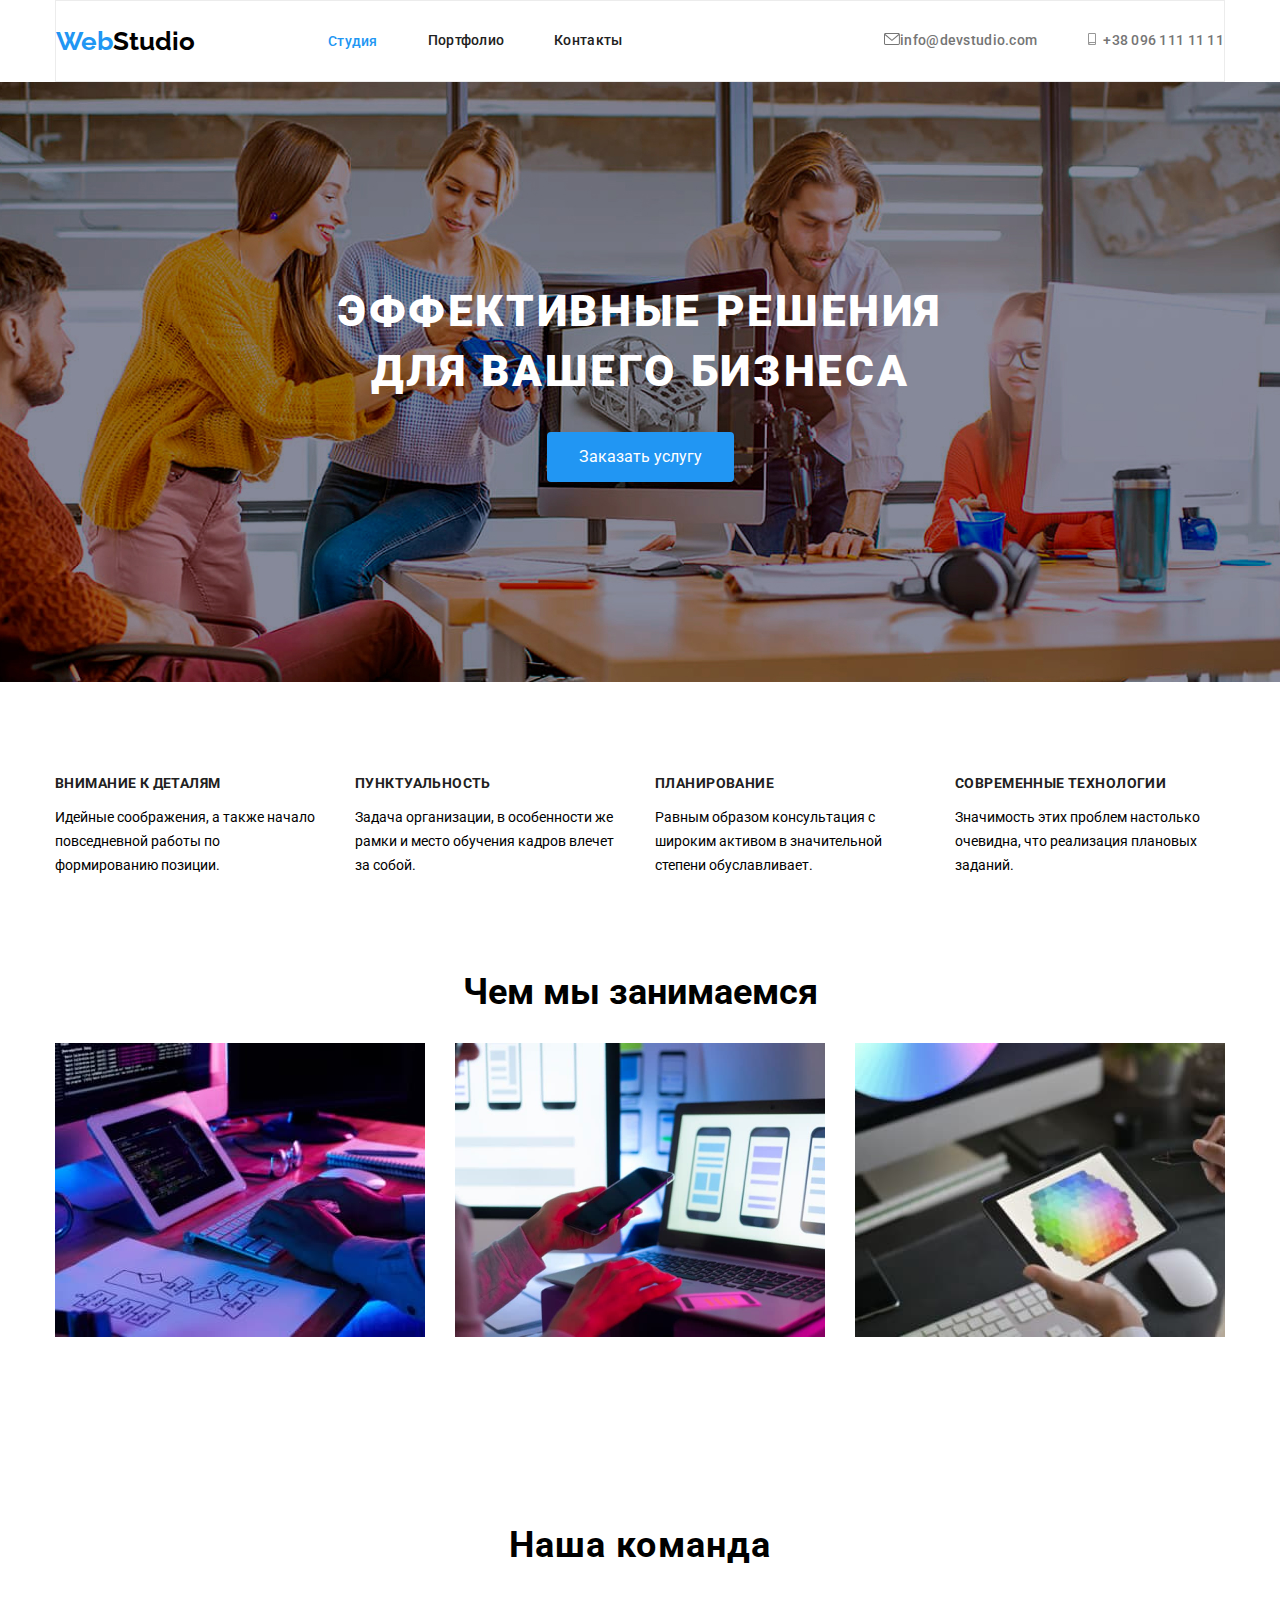
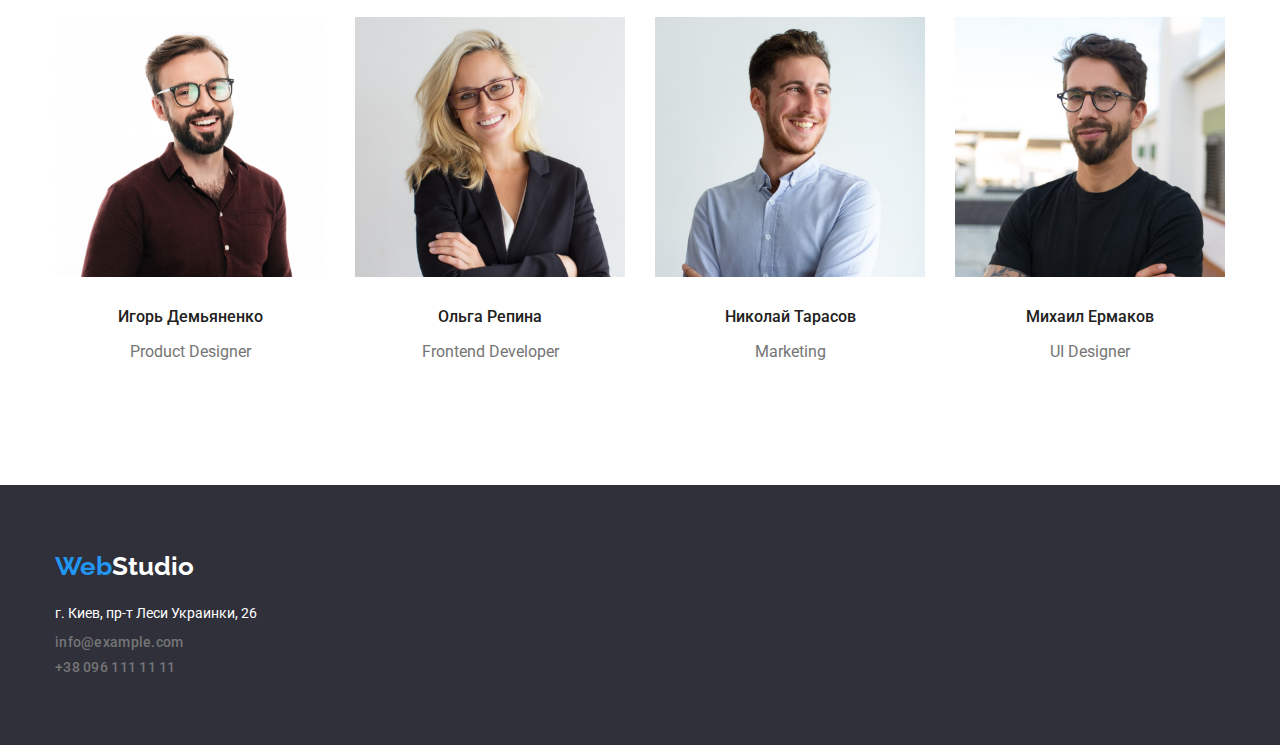
==== index.html @ c2560626 "add sprite" ====
<!DOCTYPE html>
<html lang="ru">
<head>
    <meta charset="UTF-8">
    <meta name="viewport" content="width=device-width, initial-scale=1.0">
    <title>Студия</title>
   
    <link rel="preconnect" href="https://fonts.gstatic.com">
    <link href="https://fonts.googleapis.com/css2?family=Raleway:wght@700&family=Roboto:wght@400;500;700;900&display=swap"
        rel="stylesheet">
    <link rel="stylesheet" href="./css/normalize.css">
    <link rel="stylesheet" href="./css/style.css"> 
    <link rel="stylesheet" href="./css/common.css">
</head>
<body>  
    <div class="container">
        
    <header class="header-back" >
        
            
    <nav>
        <div class="header-nav">
            <a class="linc-logo" href="WebStudio"> <span class="link-blue">Web</span><span class="link-black" >Studio</span> </a>
        

       <ul class="site-nav" > 
            <li class="item" >
                <a class="link-current" href="./index.htmls">Студия</a>
            </li>
            <li class="item" >
                <a class="link" href="./portfolio.html">Портфолио</a>
            </li>
            <li class="item" >
                <a class="link" href="Контакты ">Контакты</a>
            </li>
      </ul>
    
      
       <ul  class="nav-links">
            
            <li class="item" > 
             

                <a  
                  class="nav-link"  href="mailto:info@devstudio.com" > <svg  class="nav-icon">
                  <use href="./images/symbol-defs.svg#icon-envelope" width="16",height="12" ></use>    
                  </svg>
                  info@devstudio.com</a>
            </li>
            <li class="item" >
                <a class="nav-link" href="tel:+380961111111"> <svg  class="nav-icon">
                    <use href="./images/symbol-defs.svg#icon-smartphone" width="10",height="16"></use>
                </svg>
                +38 096 111 11 11</a>
            </li>
            
       </ul> 
    
    </div>
    </nav>


    </header> 
</div>


    <main> 
        
      <section class="hero" > 
         <div class="overlay">
        
               <h1 class="hero-title" >Эффективные решения <br> для вашего бизнеса</h1>
          
        <a  class="hero-button" href="Заказать услугу">Заказать услугу</a>
    
    </div> 
      </section>
     
      
      <section class="benefit">
          <div class="container">
          <h2 class="visually-hidden"> Наши преимущества</h2>
          <ul class="benefit-frame" >
              <li class="card" >
                 <div class="frame" >
                   <h3 class="benefit-title">Внимание к деталям</h3>
                   <p class="benefit-item" >Идейные соображения, а также начало повседневной работы по формированию позиции.</p>
                 </div>
              </li>
              <li class="card" > 
                  <div class="frame" > 
                    <h3 class="benefit-title">Пунктуальность</h3>
                    <p class="benefit-item" >Задача организации, в особенности же рамки и место обучения кадров влечет за собой.</p>
                  </div> 
              </li>
              <li class="card" >
                  <div class="frame" >
                    <h3 class="benefit-title">Планирование</h3>
                    <p class="benefit-item" >Равным образом консультация с широким активом в значительной степени обуславливает.</p>
                  </div> 
              </li>
              <li class="card" >
                  <div class="frame" >
                     <h3 class="benefit-title" >Современные технологии</h3>
                     <p class="benefit-item" >Значимость этих проблем настолько очевидна, что реализация плановых заданий.</p>
                 </div>
              </li>
          </ul>
        </div>
      </section>
      
      <section class="work">
          <div class="container">
          <h2 class="work-title" >Чем мы занимаемся</h2>
          
          <ul class="work-item" >
              <li class="work-item-frame" >
                  <img src="./images/hw-1.jpg" alt="рабочий стол">
              </li>
              <li class="work-item-frame" >
                  <img src="./images/hw2.jpg" width="370" alt="рабочий стол и телефон"> 
              </li>
              <li class="work-item-frame" >
                  <img src="./images/hw3.jpg" alt="рабочий стол и дизайн">
              </li>
            </ul>
        </div>
        </section>
   
  
        <section class="our-team" >  
            
          <div class="container">
        
           <h2 class="team-title" >Наша команда</h2> 
           
           <ul class="team-card" >
               
               <li class="team-card-item " >
                   <img src="./images/hw4.jpg" width="370" alt="мужчина">
                   <h3 class="name" >Игорь Демьяненко</h3>
                   <p class="profession" >Product Designer</p>
                </li>
                <li class="team-card-item"  >
                   <img src="./images/hw5).jpg" width="370" alt="девушка">
                   <h3 class="name">Ольга Репина</h3>
                   <p class="profession" >Frontend Developer</p>
                </li>
                <li class="team-card-item"   >
                   <img src="./images/hw6.jpg" width="370" alt="мужчина">
                   <h3 class="name" >Николай Тарасов</h3>
                   <p class="profession" >Marketing</p>
                </li>
                <li class="team-card-item"  >
                   <img src="./images/hw7.jpg" width="370" alt="мужчина">
                   <h3 class="name" >Михаил Ермаков</h3>
                   <p class="profession" >UI Designer</p>
                </li>
            
           </ul>
        </div>
        
        </section>
    
    </main> 
   
<footer class="footer-back" > 
    <div class="container"> 
       
        <div class="footer-logo" >
    <a class="linc-logo" href="WebStudio"> <span class="footer-logo-blue" >Web</span><span class="footer-logo-white" >Studio</span> </a>
</div> 
<div class="adress-link" >  
    <address class="address" >
     
        
           <p class="map-item" > <span class="map-address" >г. Киев, пр-т Леси Украинки, 26</span> </p>
      <ul class="footer-nav" >
         <li >
           <a class="footer-nav-link" href="mailto:info@example.com">info@example.com</a>
         </li> 
         <li>
            <a class="footer-nav-link" href="tel:+380961111111">+38 096 111 11 11</a></li>
       </ul>

    </address>
</div>
</div>


</footer>

    
    
</body>
</html>
---- css/style.css ----
/* все цвета страницы студия
.header-back: #ECECEC
.link-collor: 2196F3
.back-hero: 2F303A
.primary-text-color:757575, 100 %
.white-text-collor:FFFFFF, 100 %
.h-collor:212121, 100 %
 .body-back: #E5E5E5

 */
body {
  font-family: 'Roboto', sans-serif;
}

/* css-переменные. */
:root {
  --primary-text-color: #757575;
  --footer-back: #2f303a;
  --white-text-collor: #ffffff;
  --h-collor: #212121;
  --link-collor: #2196f3;
  --header-back: #ececec;
}

/* контейнер */
.container {
  width: 1200px;
  padding-left: 15px;
  padding-right: 15px;
  margin-left: auto;
  margin-right: auto;
  /* outline: 1px solid green */
}

.link {
  outline: none;
}

img {
  display: block;
  max-width: 100%;
  height: auto;
}

.site-nav .item:last-child {
  margin-right: 0px;
}

.link-blue {
  color: var(--link-collor);
}

.link-black {
  color: #000000;
}

/*  Хедер сайта */
.header-back {
  border: 1px solid #ececec;
}

.header-nav {
  display: flex;
  align-items: center;
  height: 80px;
}

/*  логотип */

.linc-logo {
  font-family: Raleway, sans-serif;
  font-style: normal;
  font-weight: bold;
  font-size: 26px;
  line-height: 31px;
}

/* навигация по сайту */

.site-nav {
  display: flex;
  align-items: center;
  margin-left: 93px;
  margin-top: 0px;
  margin-bottom: 0px;
}

.site-nav .item + .item {
  margin-left: 50px;
}

/* .site-nav .item {
  outline: 1px solid greenyellow;
} */

.site-nav .link {
  color: var(--h-collor);
  display: block;
  padding-top: 32px;
  padding-bottom: 32px;
}

.link:hover,
.link:focus {
  color: var(--link-collor);
}

.link-current {
  color: var(--link-collor);
  font-family: Roboto, sans-serif;
  font-style: normal;
  font-weight: 500;
  font-size: 14px;
  line-height: 16px;
  letter-spacing: 0.02em;
}

.link {
  font-family: Roboto, sans-serif;
  font-style: normal;
  font-weight: 500;
  font-size: 14px;
  line-height: 1.14;
  letter-spacing: 0.02em;
}

/* навигация мейл и телефон */

.nav-link,
.nav-link {
  display: block;
  padding-top: 32px;
  padding-bottom: 32px;
  margin-top: 0px;
  margin-bottom: 0px;

  font-family: Roboto, sans-serif;
  font-style: normal;
  font-weight: 500;
  font-size: 14px;
  line-height: 1.14;
  letter-spacing: 0.02em;
  color: var(--primary-text-color);
}

.nav-links :hover,
.nav-links :focus {
  color: var(--link-collor);
}

.nav-links {
  display: flex;
  margin-left: auto;
}

.nav-icon{
  display: block;
  width: 16px;
  height: 12px;


}

.nav-icon:hover,
.nav-icon:focus{
  color: var(--link-collor);
}

.nav-link{
  display: flex; 
  align-content: center;

}


/* .nav-links .item {
  outline: 1px solid green;
} */

.nav-links .item + .item {
  margin-left: 50px;
}

/*  Hero сайта Студия*/
.hero {
  background-color: var(--footer-back);
  /* outline: 2px solid green; */
  min-height: 600px;
}

.hero {
  text-align: center; 
}
 
.overlay {
  max-width: 1600px;
  height: 600px;
  margin-left: auto;
  margin-right: auto;
  background-image: url(../images/Img\ \(5\).jpg);
  background-position: center;
  background-size: cover;
}


.hero-title {
  padding-top: 200px;
  margin-bottom: 30px;
  margin-top: 0px;

  /* outline: 1px solid green; */

  color: var(--white-text-collor);
  font-family: Roboto, sans-serif;
  font-style: normal;
  font-weight: 900;
  font-size: 44px;
  line-height: 1.36;

  letter-spacing: 0.06em;
  text-transform: uppercase;
}

/* кнопка заказа услуг */

.hero-button {
  display: inline-block;
  padding: 16px 32px;
  border-radius: 4px;
  margin-right: auto;
  margin-left: auto;

  background-color: var(--link-collor);
  color: var(--white-text-collor);
}

/*  наши преимущества */
.benefit {
  padding-top: 94px;
}

.benefit-frame {
  display: flex;
}

.benefit-frame {
  padding-left: 0px;
  margin-top: 0px;
  margin-bottom: 0px;
}

.benefit-item {
  margin-bottom: 0px;
  font-family: Roboto, sans-serif;
  font-style: normal;
  font-weight: normal;
  font-size: 14px;
  line-height: 1.71;
}

.card {
  width: 270px;
  margin-right: 30px;
}

.card:last-child {
  margin-right: 0px;
}

.benefit-title {
  margin-top: 0px;
  font-family: Roboto, sans-serif;
  font-style: normal;
  font-weight: 700;
  font-size: 14px;
  line-height: 1.14;
  letter-spacing: 0.03em;
  text-transform: uppercase;
  color: var(--h-collor);
}

/*  то что мы делаем студия */
.work {
  padding-top: 94px;
  padding-bottom: 94px;
}

.work-title {
  text-align: center;
  margin-top: 0px;
  font-family: Roboto, sans-serif;
  font-style: normal;
  font-weight: bold;
  font-size: 36px;
  line-height: 1.16;
}

.work-item-frame {
  /* outline: 1px solid green; */
  display: block;
}

.work-item {
  display: block;
}

.work-item {
  display: flex;
}

.work-item {
  padding-left: 0px;
  margin-top: 0px;
  margin-bottom: 0px;
}

/* 
.work-item-frame {
  margin-right: 30px;
} */

/* .work-item-frame:last-child {
  margin-right: 0px;
} */

.work-item-frame:not(:last-child) {
  margin-right: 30px;
}

/*  о нашей команде */

.our-team {
  padding-top: 94px;
  padding-bottom: 94px;
}

.team-title {
  text-align: center;
  margin-bottom: 50px;
  margin-top: 0px;
  font-family: Roboto, sans-serif;
  font-style: normal;
  font-weight: bold;
  font-size: 36px;
  line-height: 1.16;
  letter-spacing: 0.03em;
}

.team-card {
  display: flex;
}

.team-card {
  margin-left: 0px;
  padding-left: 0px;
  margin-top: 0px;
  margin-bottom: 0px;
}

.team-card-item {
  /* outline: 1px solid #008000; */
}

.team-card-item {
  margin-right: 30px;
}

.team-card-item:last-child {
  margin-right: 0px;
}

.name {
  text-align: center;
  margin-top: 30px;
  color: var(--h-collor);
  font-family: Roboto, sans-serif;
  font-style: normal;
  font-weight: 500;
  font-size: 16px;
  line-height: 19px;
}

.profession {
  text-align: center;
  margin-top: 10px;
  margin-bottom: 30px;
  color: var(--primary-text-color);
  font-family: Roboto, sans-serif;
  font-style: normal;
  font-weight: normal;
  font-size: 16px;
  line-height: 19px;
}

/* Подвал сайта  */
.footer-back {
  padding-top: 6px;
  background-color: var(--footer-back);
}

.footer-logo {
  display: block;
}

.footer-logo {
  padding-top: 60px;
  /* outline: 1px solid#008000; */
}

.footer-logo-blue {
  color: var(--link-collor);
}

.adress-link {
  display: block;
}

.adress-link {
  margin-top: 20px;
  padding-bottom: 60px;
}

.adress {
  display: block;
}

.map-address {
  color: var(--white-text-collor);
  font-family: Roboto, sans-serif;
  font-style: normal;
  font-weight: normal;
  font-size: 14px;
  line-height: 1.71;

  /* outline: 1px solid #008000; */
}

.map-item {
  margin-top: 20px;
  margin-bottom: 0px;
}

.footer-logo-white {
  color: var(--white-text-collor);
}

.footer-nav {
  display: block;
  padding-left: 0px;
  margin-bottom: 0px;
  margin-top: 9px;
}

.footer-nav-link {
  display: block;
}

.footer-nav-link:hover,
.footer-nav-link:focus {
  color: var(--link-collor);
}

.footer-nav-link {
  font-family: Roboto, sans-serif;
  font-style: normal;
  font-weight: 500;
  font-size: 14px;
  line-height: 1.14;
  letter-spacing: 0.02em;
  color: var(--primary-text-color);
  margin-top: 9px;
  margin-bottom: 9px;
}

/* кнопки в портфолио */
.main-button-item {
  font-family: Roboto, sans-serif;
  font-style: normal;
  font-weight: 500;
  font-size: 16px;
  line-height: 26px;
  background: #f5f4fa;
  border-radius: 4px;
}

.main-button {
  display: flex;
  margin-bottom: 34px;
  margin-top: 0px;
  justify-content: center;
  padding-left: 0px;
}

.main-button-item:hover,
.main-button-item:focus {
  color: var(--link-collor);
}

.main-button-item {
  margin-right: 8px;
}

/*  портфолио проекты */
.design-work {
  padding-bottom: 94px;
  padding-top: 94px;
}

.product-name {
  font-family: Roboto, sans-serif;
  font-style: normal;
  font-weight: bold;
  font-size: 18px;
  line-height: 36px;
  color: var(--h-collor);
}

.progects {
  display: flex;
  flex-wrap: wrap;
  padding-left: 0px;
  margin-top: 0px;
  margin-bottom: 0px;
}

.progects-name {
  width: 370px;
  /* outline: 1px solid #008000; */
  margin-right: 30px;
  margin-bottom: 30px;
}

/* .progects-name * {
  outline: 1px solid #008000;
} */

.progects-name:nth-child(3n) {
  margin-right: 0;
}

.progects-name:nth-last-child(-n + 3) {
  margin-bottom: 0;
}

.product {
  font-family: Roboto, sans-serif;
  font-style: normal;
  font-weight: normal;
  font-size: 16px;
  line-height: 30px;
  color: var(--primary-text-color);
}

.product-title {
  display: block;
}

.our-product {
  padding-top: 20px;
  padding-left: 24px;
  padding-right: 24px;
  padding-bottom: 20px;
  border: 1px solid #eeeeee;
}

.product-name {
  margin-bottom: 0px;
  margin-top: 0px;
}

.product {
  margin-top: 4px;
  margin-bottom: 0px;
}

/* .frame {
  outline: 2px solid green;
} */

/*  контейнер для стилизации hero
 */
.hero-container {
  width: 600px;
  margin-left: auto;
  margin-right: auto;
}

/*display: flex
  flex-wrap: wrap */

/* общий контейнер для стилизации */
---- css/common.css ----
.visually-hidden {
  position: absolute;
  width: 1px;
  height: 1px;
  margin: -1px;
  border: 0;
  padding: 0;

  white-space: nowrap;
  clip-path: inset(100%);
  clip: rect(0 0 0 0);
  overflow: hidden;
}

ul {
  list-style: none;
}

a {
  text-decoration: none;
}

*,
*::before,
*::after {
  box-sizing: border-box;
}

img {
  display: block;
  max-width: 100%;
  height: auto;
}
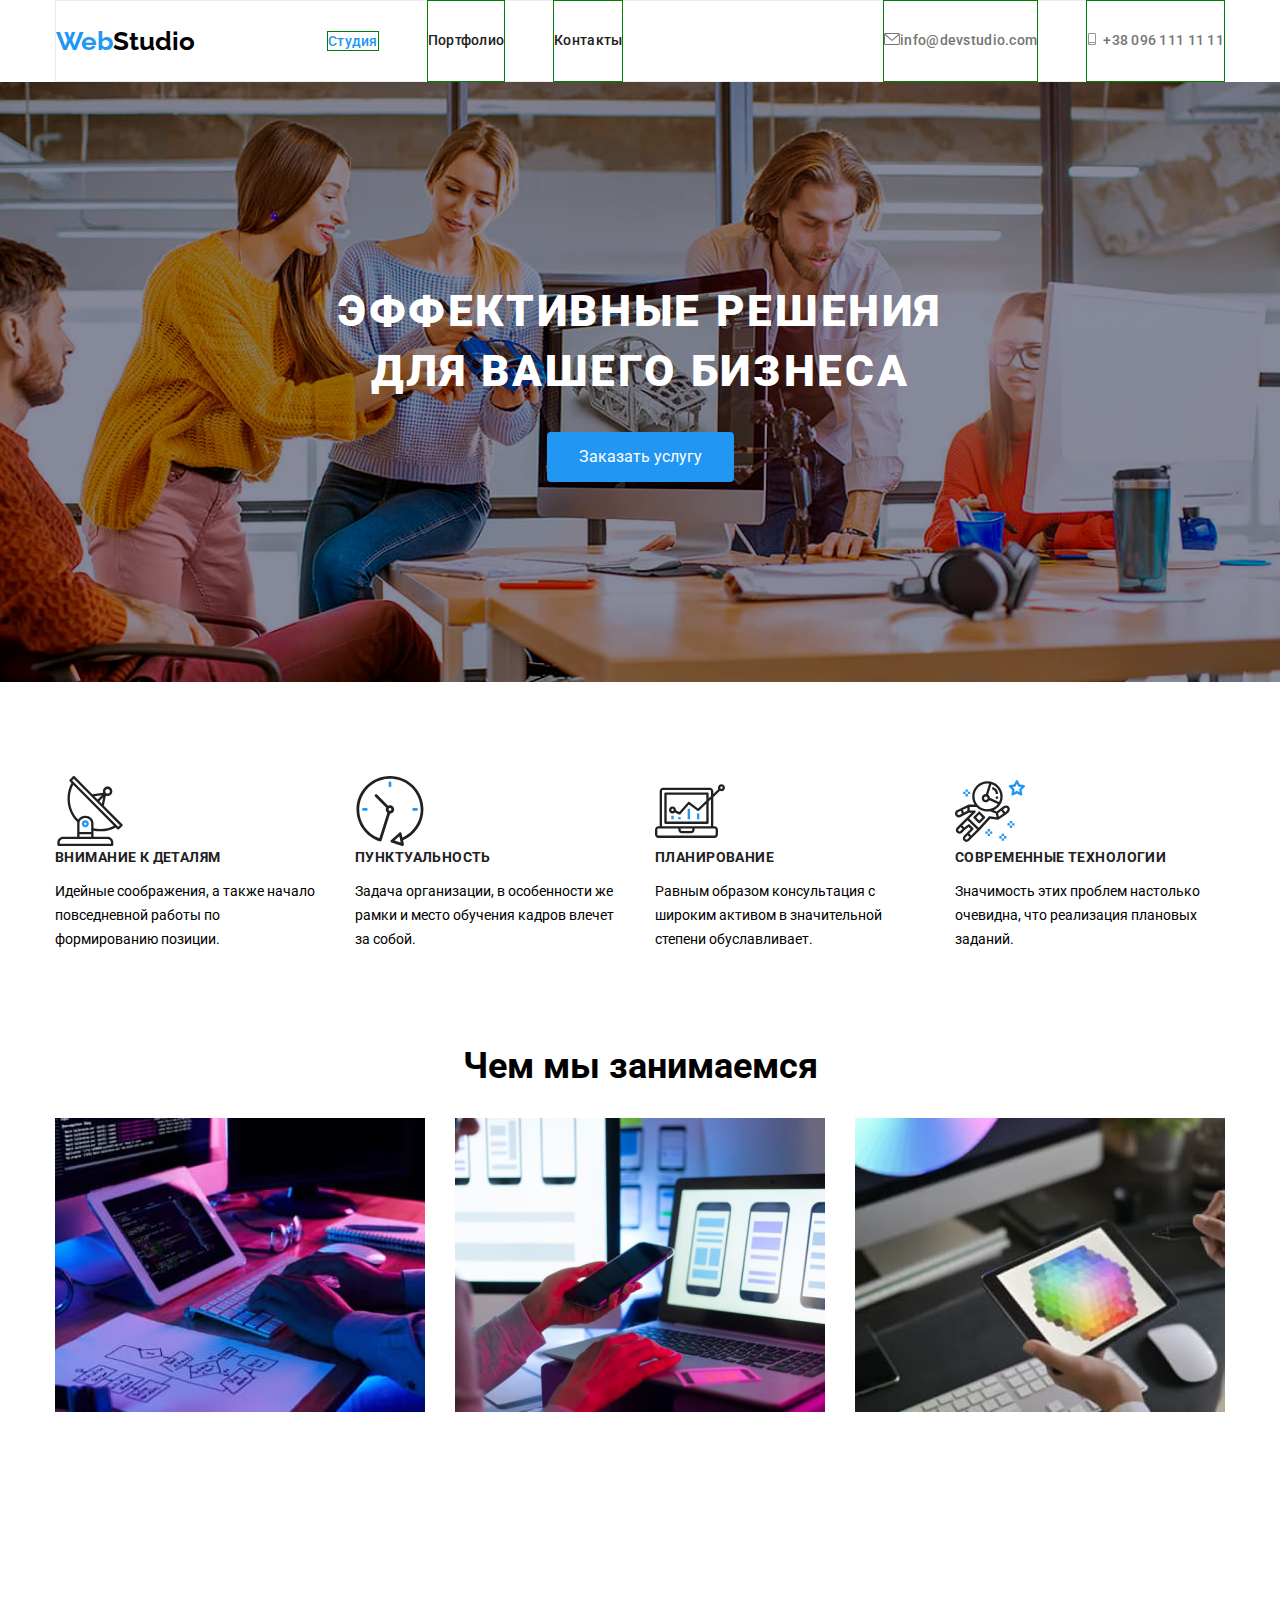
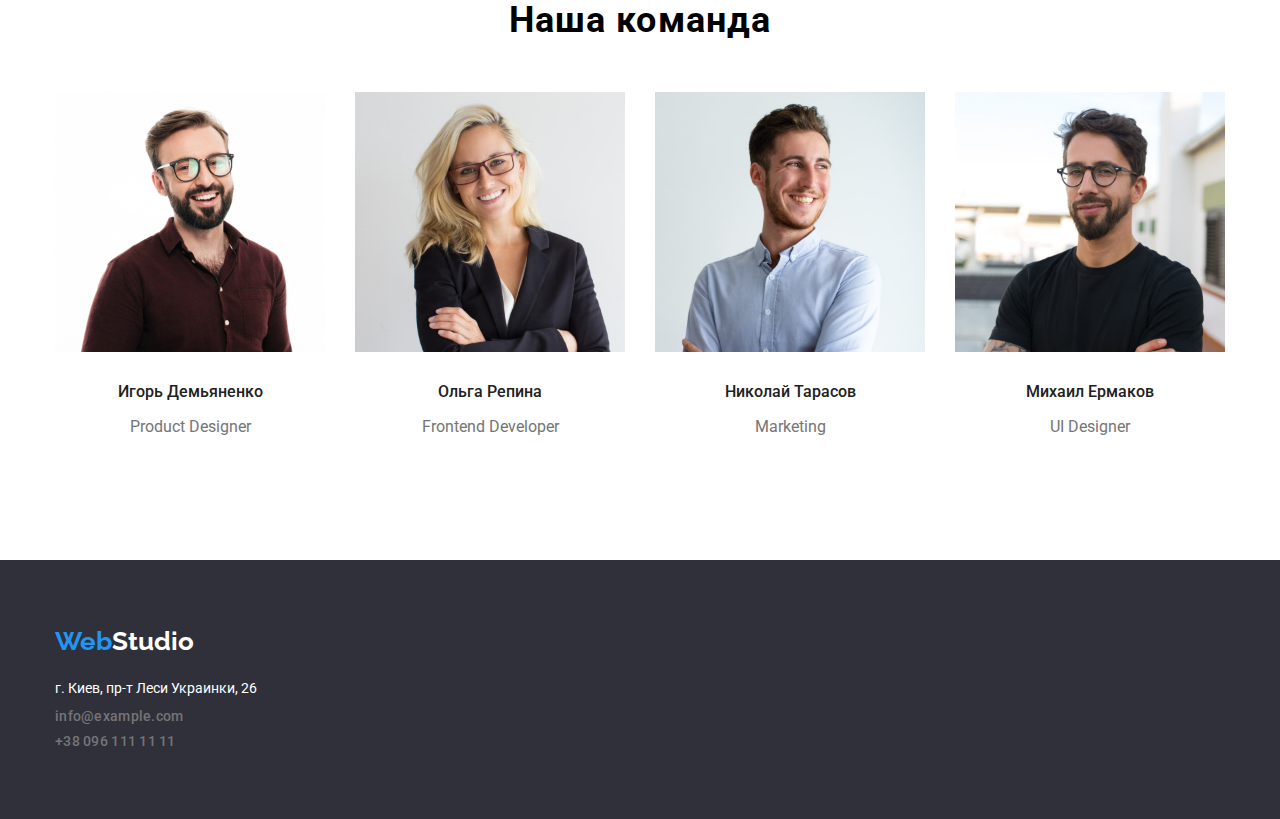
==== commit 1204c970: "svg beggin" ====
--- a/index.html
+++ b/index.html
@@ -79,27 +79,48 @@
       
       <section class="benefit">
           <div class="container">
-          <h2 class="visually-hidden"> Наши преимущества</h2>
+          <h2 class="visually-hidden"> Наши преимущества</h2> 
+          
           <ul class="benefit-frame" >
               <li class="card" >
+              <div class="behefit-icon">
+                <svg class="icon"  width="70px" height="70px">
+                    <use href="./images/symbol-defs.svg#icon-antenna"></use>
+                </svg>
+              </div>
                  <div class="frame" >
                    <h3 class="benefit-title">Внимание к деталям</h3>
                    <p class="benefit-item" >Идейные соображения, а также начало повседневной работы по формированию позиции.</p>
                  </div>
               </li>
-              <li class="card" > 
+              <li class="card" >
+                   <div class="behefit-icon">
+                <svg class="icon"  width="70px" height="70px">
+                    <use href="./images/symbol-defs.svg#icon-clock"></use>
+                </svg>
+              </div>
                   <div class="frame" > 
                     <h3 class="benefit-title">Пунктуальность</h3>
                     <p class="benefit-item" >Задача организации, в особенности же рамки и место обучения кадров влечет за собой.</p>
                   </div> 
               </li>
               <li class="card" >
+                  <div class="behefit-icon">
+                <svg class="icon"  width="70px" height="70px">
+                    <use href="./images/symbol-defs.svg#icon-diagram"></use>
+                </svg>
+              </div>
                   <div class="frame" >
                     <h3 class="benefit-title">Планирование</h3>
                     <p class="benefit-item" >Равным образом консультация с широким активом в значительной степени обуславливает.</p>
                   </div> 
               </li>
               <li class="card" >
+                  <div class="behefit-icon">
+                <svg class="icon"  width="70px" height="70px">
+                    <use href="./images/symbol-defs.svg#icon-astronaut"></use>
+                </svg>
+              </div>
                   <div class="frame" >
                      <h3 class="benefit-title" >Современные технологии</h3>
                      <p class="benefit-item" >Значимость этих проблем настолько очевидна, что реализация плановых заданий.</p>
--- a/css/style.css
+++ b/css/style.css
@@ -143,35 +143,48 @@
   color: var(--primary-text-color);
 }
 
-.nav-links :hover,
+/* .nav-links :hover,
 .nav-links :focus {
   color: var(--link-collor);
-}
+} */
 
 .nav-links {
   display: flex;
-  margin-left: auto;
-}
-
-.nav-icon{
+  margin-left: auto; 
+  margin-top: 0px;
+  margin-bottom: 0px;
+}
+
+.nav-icon {
   display: block;
   width: 16px;
   height: 12px;
-
-
-}
-
-.nav-icon:hover,
-.nav-icon:focus{
-  color: var(--link-collor);
-}
+  fill: var( --primary-text-color);
+  /* fill: carrentColor; */
+}
+
 
 .nav-link{
   display: flex; 
   align-content: center;
-
-}
-
+}
+
+
+.nav-links .item :hover,
+.nav-links .item :focus{
+  color: var(--link-collor);
+}
+
+
+.nav-icon :hover{
+  fill: carrentColor ;
+}
+
+  
+
+.item {
+  outline: 1px solid #008000
+}
 
 /* .nav-links .item {
   outline: 1px solid green;
@@ -277,7 +290,16 @@
   letter-spacing: 0.03em;
   text-transform: uppercase;
   color: var(--h-collor);
-}
+} 
+
+.benefit-icon{ 
+  
+  background-color: rgb(230, 19, 19); 
+  height: 120px;
+}
+
+
+
 
 /*  то что мы делаем студия */
 .work {
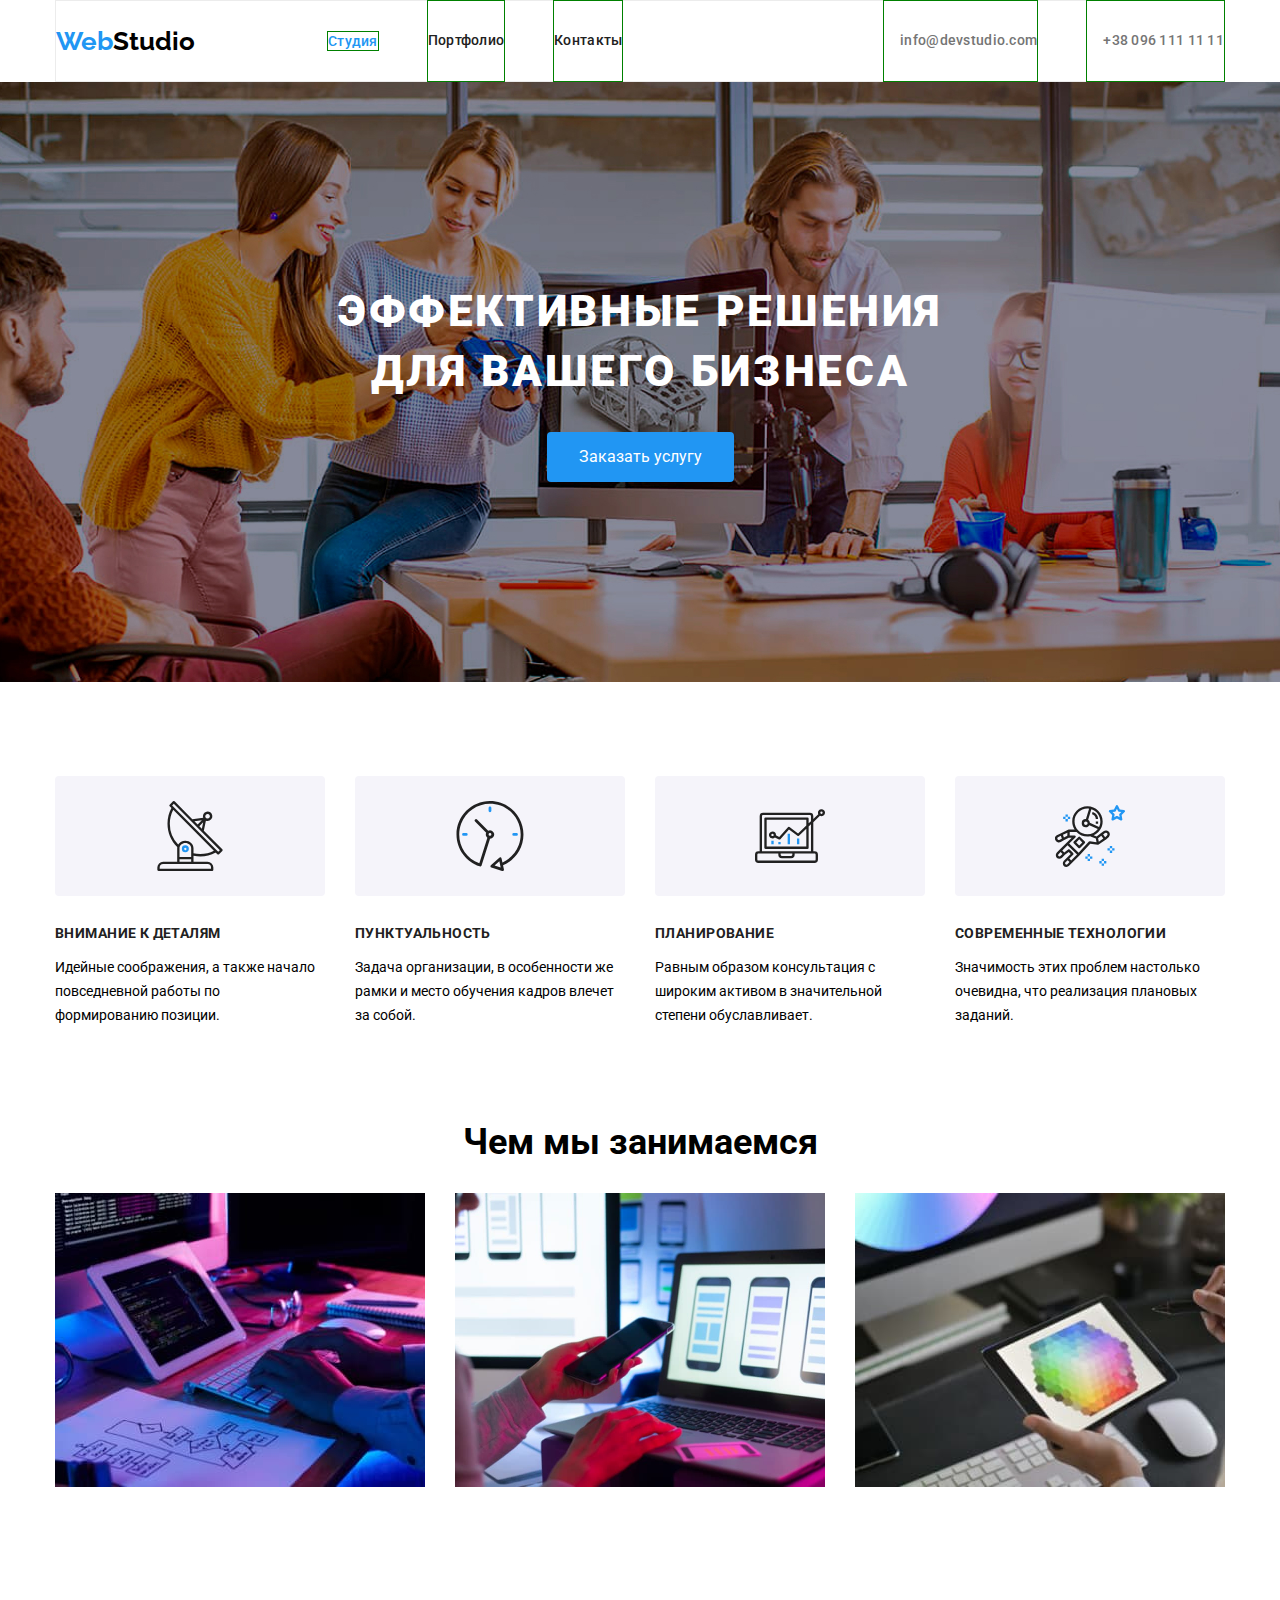
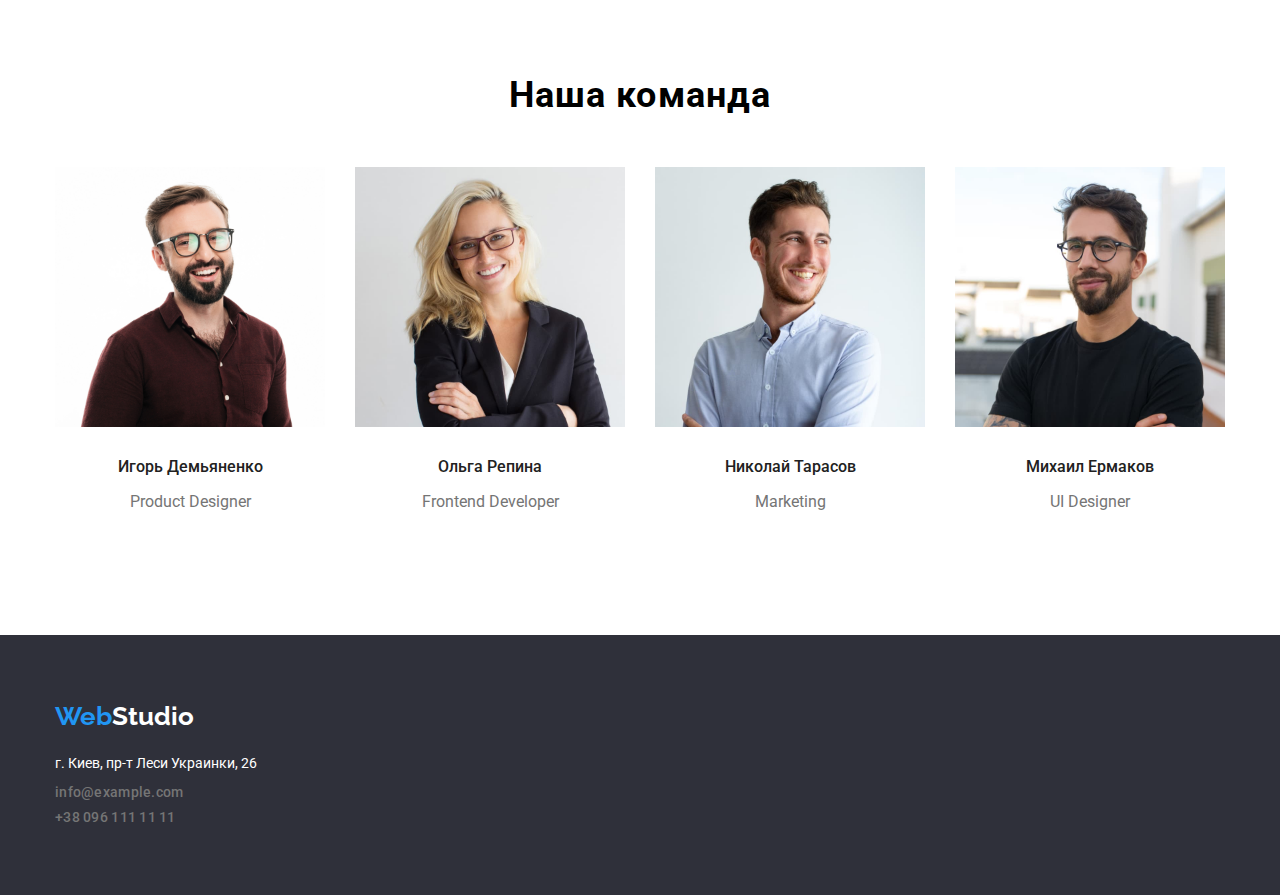
==== commit 279a364b: "add benefit" ====
--- a/index.html
+++ b/index.html
@@ -83,20 +83,22 @@
           
           <ul class="benefit-frame" >
               <li class="card" >
-              <div class="behefit-icon">
-                <svg class="icon"  width="70px" height="70px">
-                    <use href="./images/symbol-defs.svg#icon-antenna"></use>
-                </svg>
-              </div>
+                <div class="benefit-box"> 
+                    <svg class="icon"  width="70px" height="70px">
+                        <use href="./images/symbol-defs (1).svg#icon-antenna"></use>
+                    </svg>
+                  </div>  
+                
+                  
                  <div class="frame" >
                    <h3 class="benefit-title">Внимание к деталям</h3>
                    <p class="benefit-item" >Идейные соображения, а также начало повседневной работы по формированию позиции.</p>
                  </div>
               </li>
               <li class="card" >
-                   <div class="behefit-icon">
+                   <div class="benefit-box">
                 <svg class="icon"  width="70px" height="70px">
-                    <use href="./images/symbol-defs.svg#icon-clock"></use>
+                    <use href="./images/symbol-defs (1).svg#icon-clock"></use>
                 </svg>
               </div>
                   <div class="frame" > 
@@ -105,9 +107,9 @@
                   </div> 
               </li>
               <li class="card" >
-                  <div class="behefit-icon">
+                  <div class="benefit-box">
                 <svg class="icon"  width="70px" height="70px">
-                    <use href="./images/symbol-defs.svg#icon-diagram"></use>
+                    <use href="./images/symbol-defs (1).svg#icon-diagram"></use>
                 </svg>
               </div>
                   <div class="frame" >
@@ -116,9 +118,9 @@
                   </div> 
               </li>
               <li class="card" >
-                  <div class="behefit-icon">
+                  <div class="benefit-box">
                 <svg class="icon"  width="70px" height="70px">
-                    <use href="./images/symbol-defs.svg#icon-astronaut"></use>
+                    <use href="./images/symbol-defs (1).svg#icon-astronaut"></use>
                 </svg>
               </div>
                   <div class="frame" >
--- a/css/style.css
+++ b/css/style.css
@@ -176,8 +176,8 @@
 }
 
 
-.nav-icon :hover{
-  fill: carrentColor ;
+.nav-icon :hover {
+  fill: var(--link-collor) ;
 }
 
   
@@ -247,7 +247,10 @@
   color: var(--white-text-collor);
 }
 
-/*  наши преимущества */
+/* если мы берем у всей секции и убираем padding */
+
+/* наши преимущества */
+
 .benefit {
   padding-top: 94px;
 }
@@ -281,7 +284,7 @@
 }
 
 .benefit-title {
-  margin-top: 0px;
+  margin-top: 30px;
   font-family: Roboto, sans-serif;
   font-style: normal;
   font-weight: 700;
@@ -291,17 +294,20 @@
   text-transform: uppercase;
   color: var(--h-collor);
 } 
-
-.benefit-icon{ 
+ 
+.benefit-box{
+  display: flex;
+  align-items: center;
+  justify-content: center;
+  background: #F5F4FA;
+  border-radius: 4px;
+  height: 120px;
   
-  background-color: rgb(230, 19, 19); 
-  height: 120px;
-}
-
-
+}
 
 
 /*  то что мы делаем студия */
+
 .work {
   padding-top: 94px;
   padding-bottom: 94px;
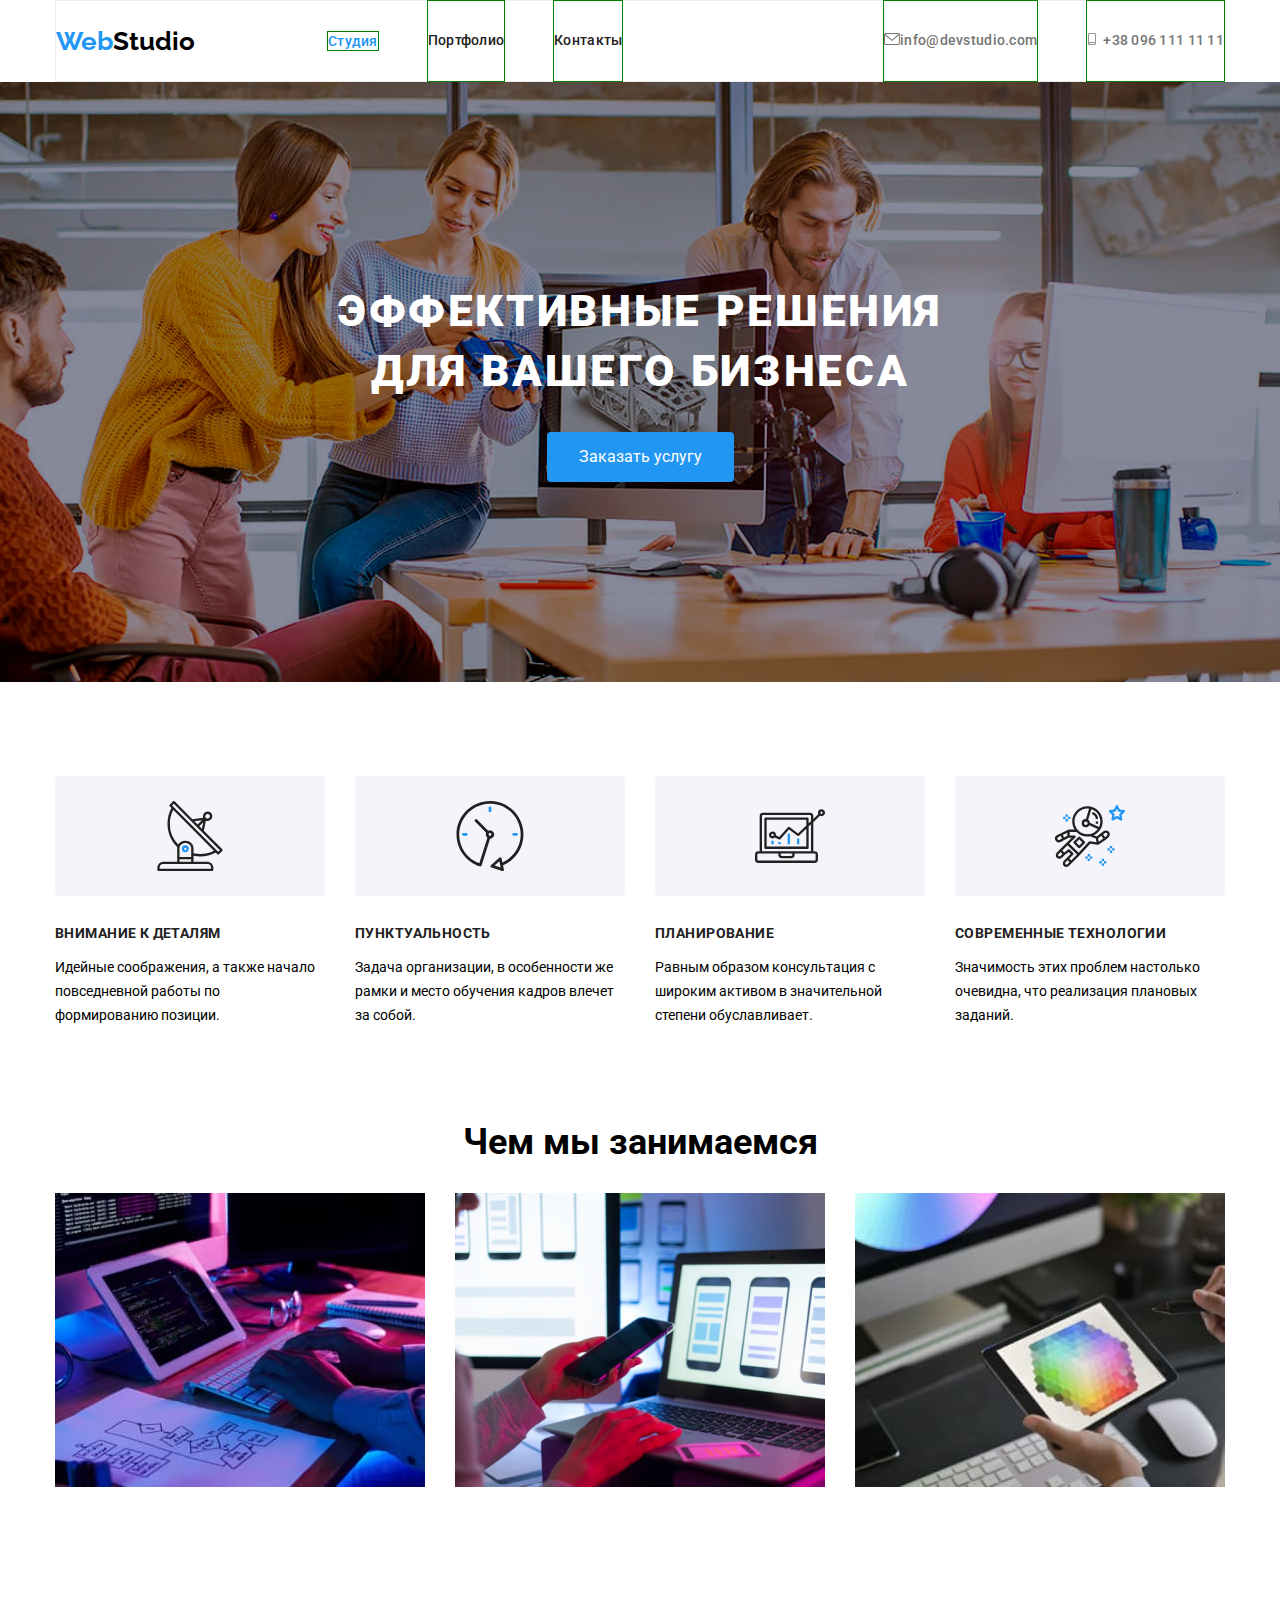
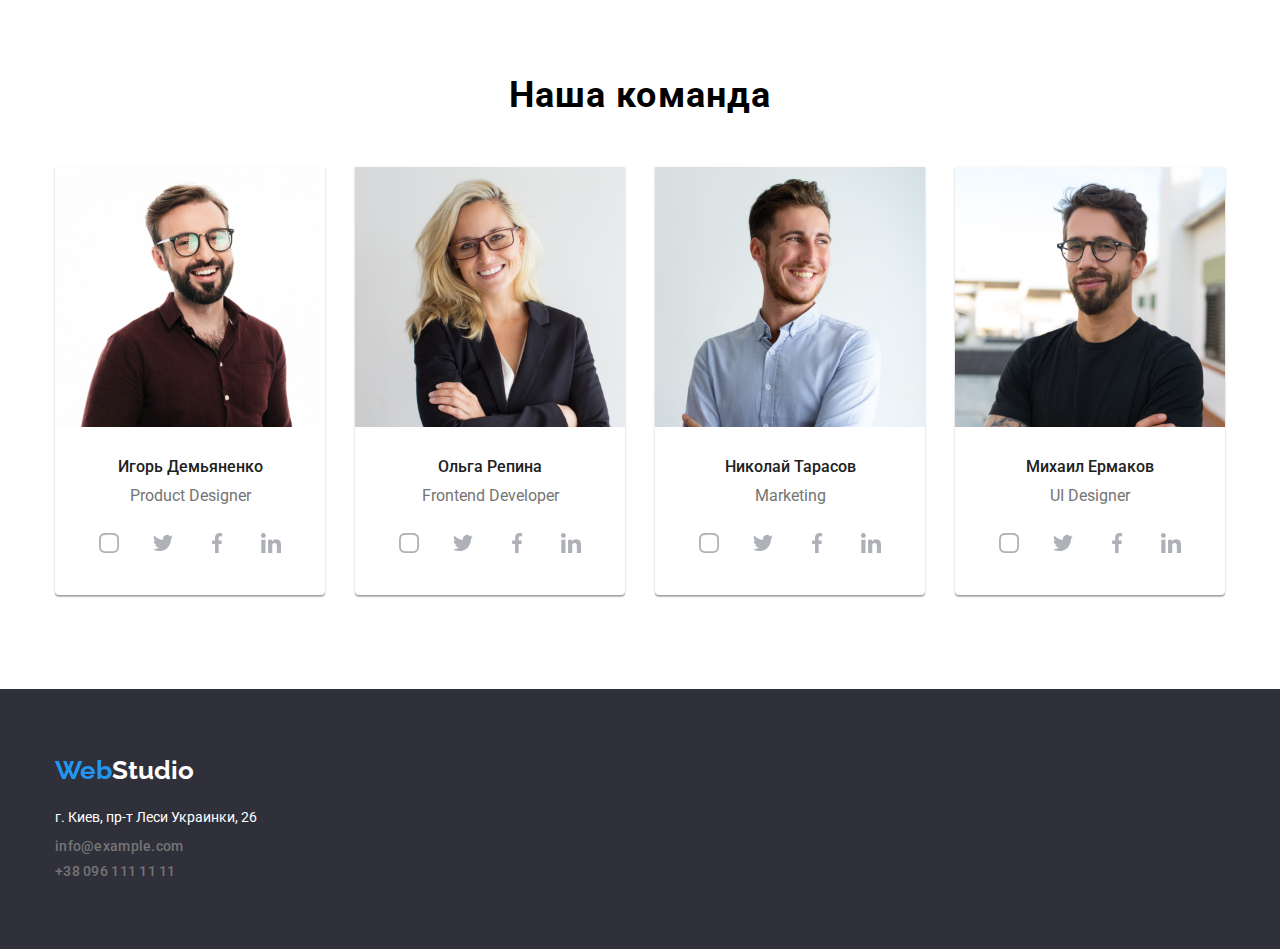
==== commit 95edacdc: "add team" ====
--- a/index.html
+++ b/index.html
@@ -43,13 +43,13 @@
 
                 <a  
                   class="nav-link"  href="mailto:info@devstudio.com" > <svg  class="nav-icon">
-                  <use href="./images/symbol-defs.svg#icon-envelope" width="16",height="12" ></use>    
+                  <use href="./images/symbol-defs (1).svg#icon-envelope" width="16",height="12" ></use>    
                   </svg>
                   info@devstudio.com</a>
             </li>
             <li class="item" >
                 <a class="nav-link" href="tel:+380961111111"> <svg  class="nav-icon">
-                    <use href="./images/symbol-defs.svg#icon-smartphone" width="10",height="16"></use>
+                    <use href="./images/symbol-defs (1).svg#icon-smartphone" width="10",height="16"></use>
                 </svg>
                 +38 096 111 11 11</a>
             </li>
@@ -163,21 +163,105 @@
                    <img src="./images/hw4.jpg" width="370" alt="мужчина">
                    <h3 class="name" >Игорь Демьяненко</h3>
                    <p class="profession" >Product Designer</p>
+                   <div  class="sociall-box">
+                   <div class="team-box"> 
+                    <svg class="team-icon"  width="20px" height="20px">
+                        <use href="./images/symbol-defs (1).svg#icon-instagram"></use>
+                    </svg>
+                  </div>  
+                  
+                  <div class="team-box"> 
+                    <svg class="team-icon"  width="20px" height="20px">
+                        <use href="./images/symbol-defs (1).svg#icon-twitter"></use>
+                    </svg>
+                  </div>  <div class="team-box"> 
+                    <svg class="team-icon"  width="20px" height="20px">
+                        <use href="./images/symbol-defs (1).svg#icon-facebook"></use>
+                    </svg>
+                  </div><div class="team-box"> 
+                    <svg class="team-icon"  width="20px" height="20px">
+                        <use href="./images/symbol-defs (1).svg#icon-linkedin"></use>
+                    </svg>
+                  </div>
+                </div>
                 </li>
                 <li class="team-card-item"  >
                    <img src="./images/hw5).jpg" width="370" alt="девушка">
                    <h3 class="name">Ольга Репина</h3>
-                   <p class="profession" >Frontend Developer</p>
+                   <p class="profession" >Frontend Developer</p> 
+                   <div  class="sociall-box">
+                    <div class="team-box"> 
+                     <svg class="team-icon"  width="20px" height="20px">
+                         <use href="./images/symbol-defs (1).svg#icon-instagram"></use>
+                     </svg>
+                   </div>  
+                   
+                   <div class="team-box"> 
+                     <svg class="team-icon"  width="20px" height="20px">
+                         <use href="./images/symbol-defs (1).svg#icon-twitter"></use>
+                     </svg>
+                   </div>  <div class="team-box"> 
+                     <svg class="team-icon"  width="20px" height="20px">
+                         <use href="./images/symbol-defs (1).svg#icon-facebook"></use>
+                     </svg>
+                   </div><div class="team-box"> 
+                     <svg class="team-icon"  width="20px" height="20px">
+                         <use href="./images/symbol-defs (1).svg#icon-linkedin"></use>
+                     </svg>
+                   </div>
+                 </div>
                 </li>
                 <li class="team-card-item"   >
                    <img src="./images/hw6.jpg" width="370" alt="мужчина">
                    <h3 class="name" >Николай Тарасов</h3>
-                   <p class="profession" >Marketing</p>
+                   <p class="profession" >Marketing</p> 
+                   <div  class="sociall-box">
+                    <div class="team-box"> 
+                     <svg class="team-icon"  width="20px" height="20px">
+                         <use href="./images/symbol-defs (1).svg#icon-instagram"></use>
+                     </svg>
+                   </div>  
+                   
+                   <div class="team-box"> 
+                     <svg class="team-icon"  width="20px" height="20px">
+                         <use href="./images/symbol-defs (1).svg#icon-twitter"></use>
+                     </svg>
+                   </div>  <div class="team-box"> 
+                     <svg class="team-icon"  width="20px" height="20px">
+                         <use href="./images/symbol-defs (1).svg#icon-facebook"></use>
+                     </svg>
+                   </div><div class="team-box"> 
+                     <svg class="team-icon"  width="20px" height="20px">
+                         <use href="./images/symbol-defs (1).svg#icon-linkedin"></use>
+                     </svg>
+                   </div>
+                 </div>
                 </li>
                 <li class="team-card-item"  >
                    <img src="./images/hw7.jpg" width="370" alt="мужчина">
                    <h3 class="name" >Михаил Ермаков</h3>
-                   <p class="profession" >UI Designer</p>
+                   <p class="profession" >UI Designer</p> 
+                   <div  class="sociall-box">
+                    <div class="team-box"> 
+                     <svg class="team-icon"  width="20px" height="20px">
+                         <use href="./images/symbol-defs (1).svg#icon-instagram"></use>
+                     </svg>
+                   </div>  
+                   
+                   <div class="team-box"> 
+                     <svg class="team-icon"  width="20px" height="20px">
+                         <use href="./images/symbol-defs (1).svg#icon-twitter"></use>
+                     </svg>
+                   </div>  <div class="team-box"> 
+                     <svg class="team-icon"  width="20px" height="20px">
+                         <use href="./images/symbol-defs (1).svg#icon-facebook"></use>
+                     </svg>
+                   </div><div class="team-box"> 
+                     <svg class="team-icon"  width="20px" height="20px">
+                         <use href="./images/symbol-defs (1).svg#icon-linkedin"></use>
+                     </svg>
+                   </div>
+                 </div>
                 </li>
             
            </ul>
--- a/css/style.css
+++ b/css/style.css
@@ -20,6 +20,8 @@
   --h-collor: #212121;
   --link-collor: #2196f3;
   --header-back: #ececec;
+  --social-icon: #AFB1B8;
+
 }
 
 /* контейнер */
@@ -391,6 +393,8 @@
 
 .team-card-item {
   margin-right: 30px;
+  box-shadow: 0px 1px 3px rgba(0, 0, 0, 0.12), 0px 1px 1px rgba(0, 0, 0, 0.14), 0px 2px 1px rgba(0, 0, 0, 0.2);
+  border-radius: 0px 0px 4px 4px;
 }
 
 .team-card-item:last-child {
@@ -400,6 +404,7 @@
 .name {
   text-align: center;
   margin-top: 30px;
+  margin-bottom: 0px;
   color: var(--h-collor);
   font-family: Roboto, sans-serif;
   font-style: normal;
@@ -411,13 +416,49 @@
 .profession {
   text-align: center;
   margin-top: 10px;
-  margin-bottom: 30px;
+  margin-bottom: 16px;
   color: var(--primary-text-color);
   font-family: Roboto, sans-serif;
   font-style: normal;
   font-weight: normal;
   font-size: 16px;
   line-height: 19px;
+}
+
+.sociall-box{
+  display: flex;
+  justify-content: center;
+  margin-bottom: 30px;
+}
+
+.team-box{ 
+  display: flex;
+  width: 44px;
+  height: 44px;
+  /* background-color: red; */
+  align-items: center;
+  justify-content: center;
+  border-radius: 50%;
+}
+
+.team-box:hover,
+.team-box:focus{ 
+  
+  background-color: var(--link-collor);
+}
+
+.team-box:not(:first-child){
+  margin-left: 10px;
+}
+
+.team-icon{
+  fill: var(--social-icon)
+}
+
+.team-icon:hover,
+.team-icon:focus{
+  fill: var(--white-text-collor);  
+  
 }
 
 /* Подвал сайта  */
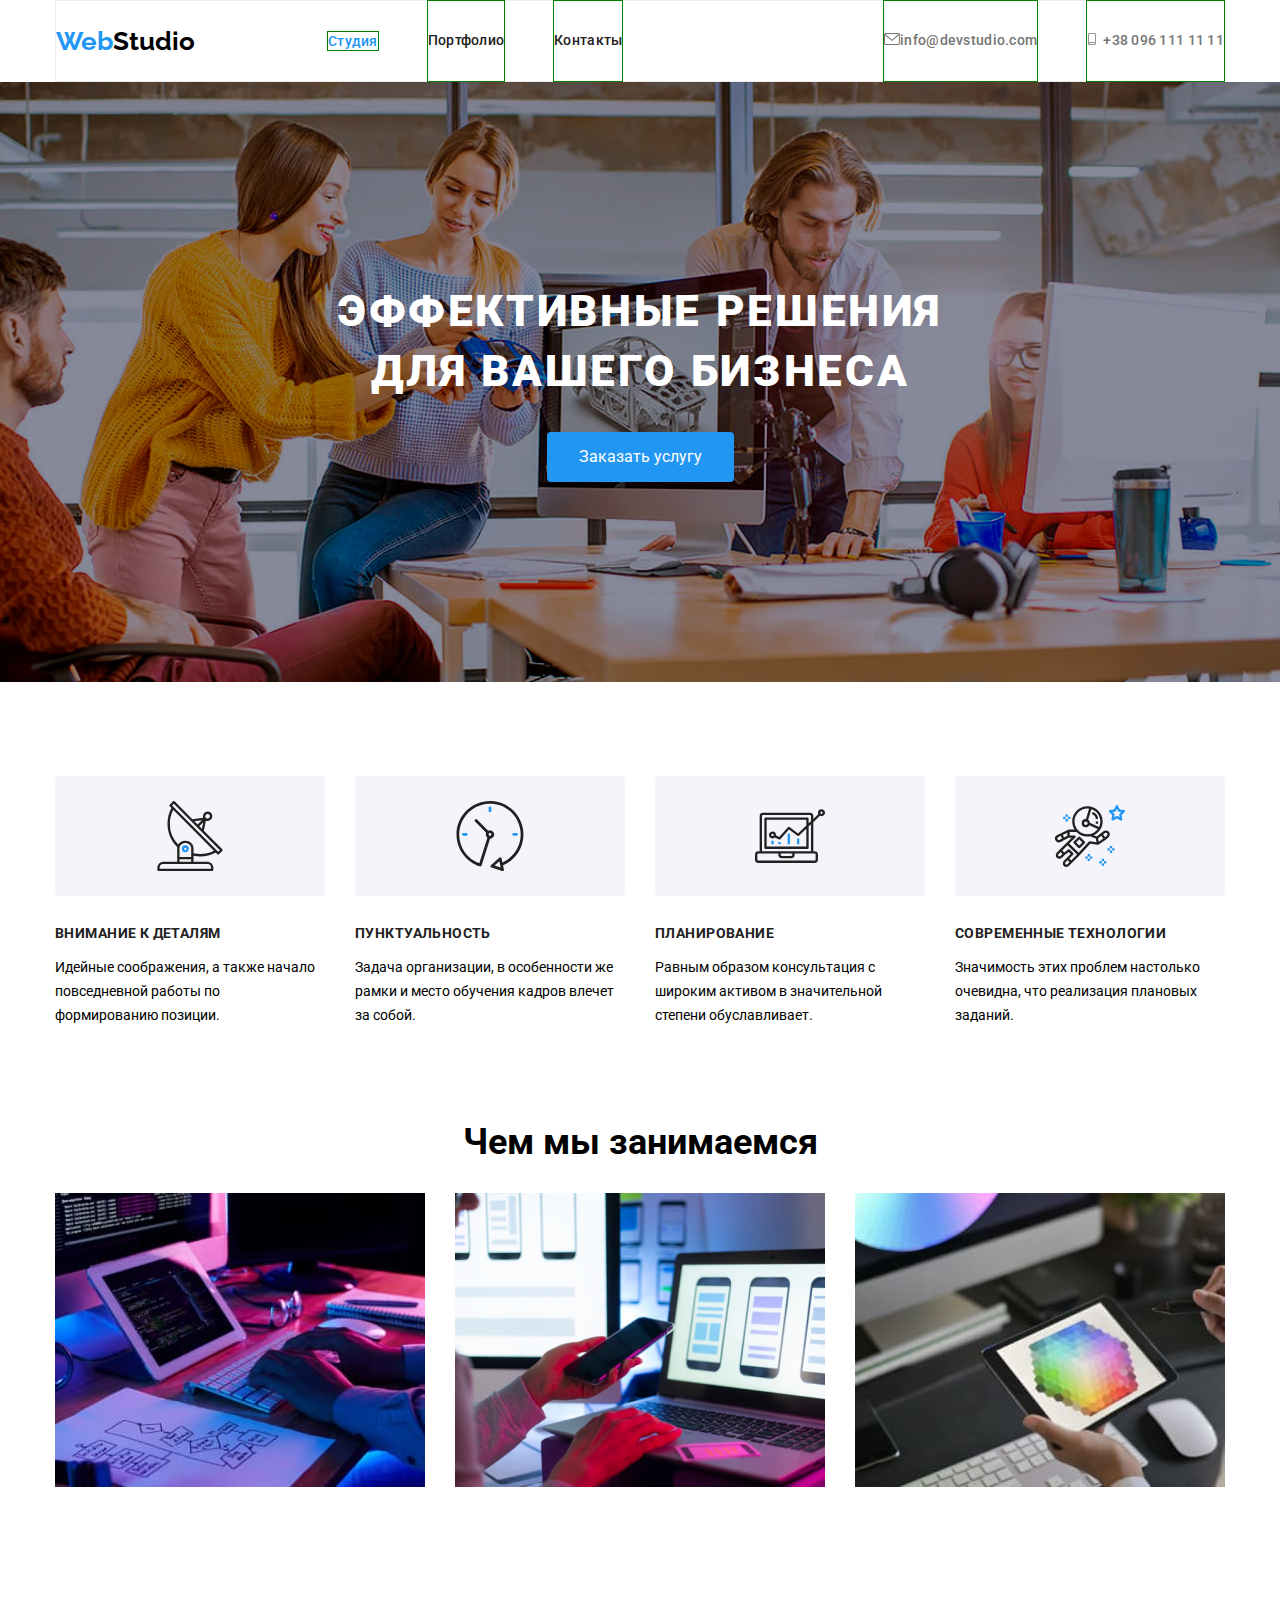
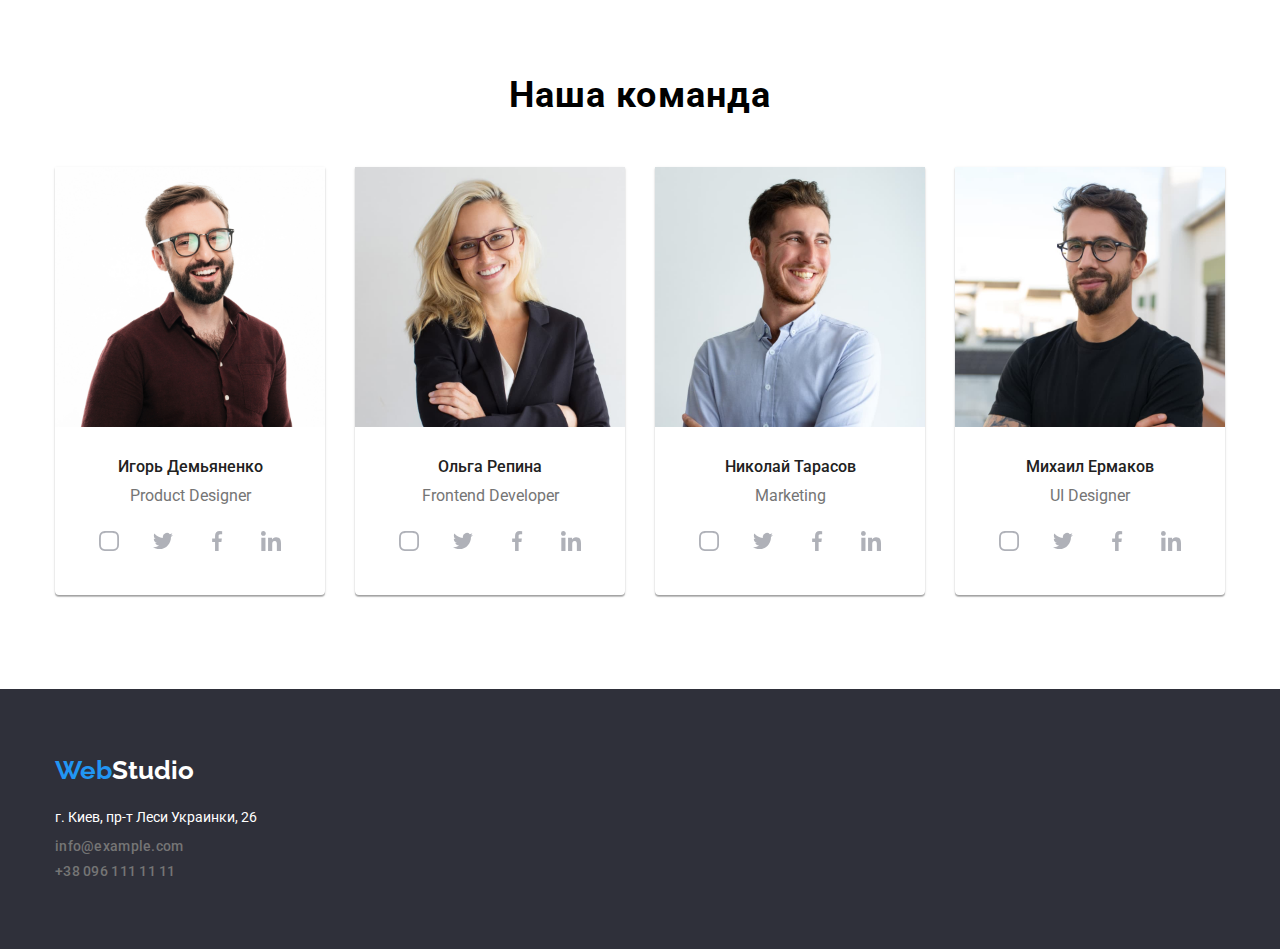
==== commit 3240ec76: "add links" ====
--- a/index.html
+++ b/index.html
@@ -165,23 +165,33 @@
                    <p class="profession" >Product Designer</p>
                    <div  class="sociall-box">
                    <div class="team-box"> 
+                       <a href="">
                     <svg class="team-icon"  width="20px" height="20px">
                         <use href="./images/symbol-defs (1).svg#icon-instagram"></use>
                     </svg>
+                </a>
                   </div>  
                   
                   <div class="team-box"> 
+                      <a href="">
                     <svg class="team-icon"  width="20px" height="20px">
                         <use href="./images/symbol-defs (1).svg#icon-twitter"></use>
                     </svg>
-                  </div>  <div class="team-box"> 
+                </a>
+                  </div>  
+                  <div class="team-box">
+                       <a href="">
                     <svg class="team-icon"  width="20px" height="20px">
                         <use href="./images/symbol-defs (1).svg#icon-facebook"></use>
                     </svg>
-                  </div><div class="team-box"> 
+                    </a>
+                  </div>
+                  <div class="team-box"> 
+                      <a href="">
                     <svg class="team-icon"  width="20px" height="20px">
                         <use href="./images/symbol-defs (1).svg#icon-linkedin"></use>
                     </svg>
+                </a>
                   </div>
                 </div>
                 </li>
@@ -191,23 +201,33 @@
                    <p class="profession" >Frontend Developer</p> 
                    <div  class="sociall-box">
                     <div class="team-box"> 
+                        <a href="">
                      <svg class="team-icon"  width="20px" height="20px">
                          <use href="./images/symbol-defs (1).svg#icon-instagram"></use>
                      </svg>
+                    </a>
                    </div>  
                    
                    <div class="team-box"> 
+                       <a href="">
                      <svg class="team-icon"  width="20px" height="20px">
                          <use href="./images/symbol-defs (1).svg#icon-twitter"></use>
                      </svg>
-                   </div>  <div class="team-box"> 
+                    </a>
+                   </div> 
+                    <div class="team-box"> 
+                       <a href="">
                      <svg class="team-icon"  width="20px" height="20px">
                          <use href="./images/symbol-defs (1).svg#icon-facebook"></use>
                      </svg>
-                   </div><div class="team-box"> 
+                    </a>
+                   </div>
+                   <div class="team-box">
+                        <a href="">
                      <svg class="team-icon"  width="20px" height="20px">
                          <use href="./images/symbol-defs (1).svg#icon-linkedin"></use>
                      </svg>
+                    </a>
                    </div>
                  </div>
                 </li>
@@ -217,23 +237,33 @@
                    <p class="profession" >Marketing</p> 
                    <div  class="sociall-box">
                     <div class="team-box"> 
+                        <a href="">
                      <svg class="team-icon"  width="20px" height="20px">
                          <use href="./images/symbol-defs (1).svg#icon-instagram"></use>
                      </svg>
+                     </a>
                    </div>  
                    
-                   <div class="team-box"> 
+                   <div class="team-box">
+                        <a href="">
                      <svg class="team-icon"  width="20px" height="20px">
                          <use href="./images/symbol-defs (1).svg#icon-twitter"></use>
                      </svg>
-                   </div>  <div class="team-box"> 
+                    </a>
+                   </div>  
+                   <div class="team-box"> 
+                       <a href="">
                      <svg class="team-icon"  width="20px" height="20px">
                          <use href="./images/symbol-defs (1).svg#icon-facebook"></use>
                      </svg>
-                   </div><div class="team-box"> 
+                    </a>
+                   </div>
+                   <div class="team-box"> 
+                       <a href="">
                      <svg class="team-icon"  width="20px" height="20px">
                          <use href="./images/symbol-defs (1).svg#icon-linkedin"></use>
                      </svg>
+                    </a>
                    </div>
                  </div>
                 </li>
@@ -243,23 +273,33 @@
                    <p class="profession" >UI Designer</p> 
                    <div  class="sociall-box">
                     <div class="team-box"> 
+                        <a href="">
                      <svg class="team-icon"  width="20px" height="20px">
                          <use href="./images/symbol-defs (1).svg#icon-instagram"></use>
                      </svg>
+                    </a>
                    </div>  
                    
                    <div class="team-box"> 
+                       <a href="">
                      <svg class="team-icon"  width="20px" height="20px">
                          <use href="./images/symbol-defs (1).svg#icon-twitter"></use>
                      </svg>
-                   </div>  <div class="team-box"> 
+                    </a>
+                   </div>  
+                   <div class="team-box"> 
+                       <a href="">
                      <svg class="team-icon"  width="20px" height="20px">
                          <use href="./images/symbol-defs (1).svg#icon-facebook"></use>
                      </svg>
-                   </div><div class="team-box"> 
+                    </a>
+                   </div>
+                   <div class="team-box">
+                       <a href="">
                      <svg class="team-icon"  width="20px" height="20px">
                          <use href="./images/symbol-defs (1).svg#icon-linkedin"></use>
                      </svg>
+                    </a>
                    </div>
                  </div>
                 </li>
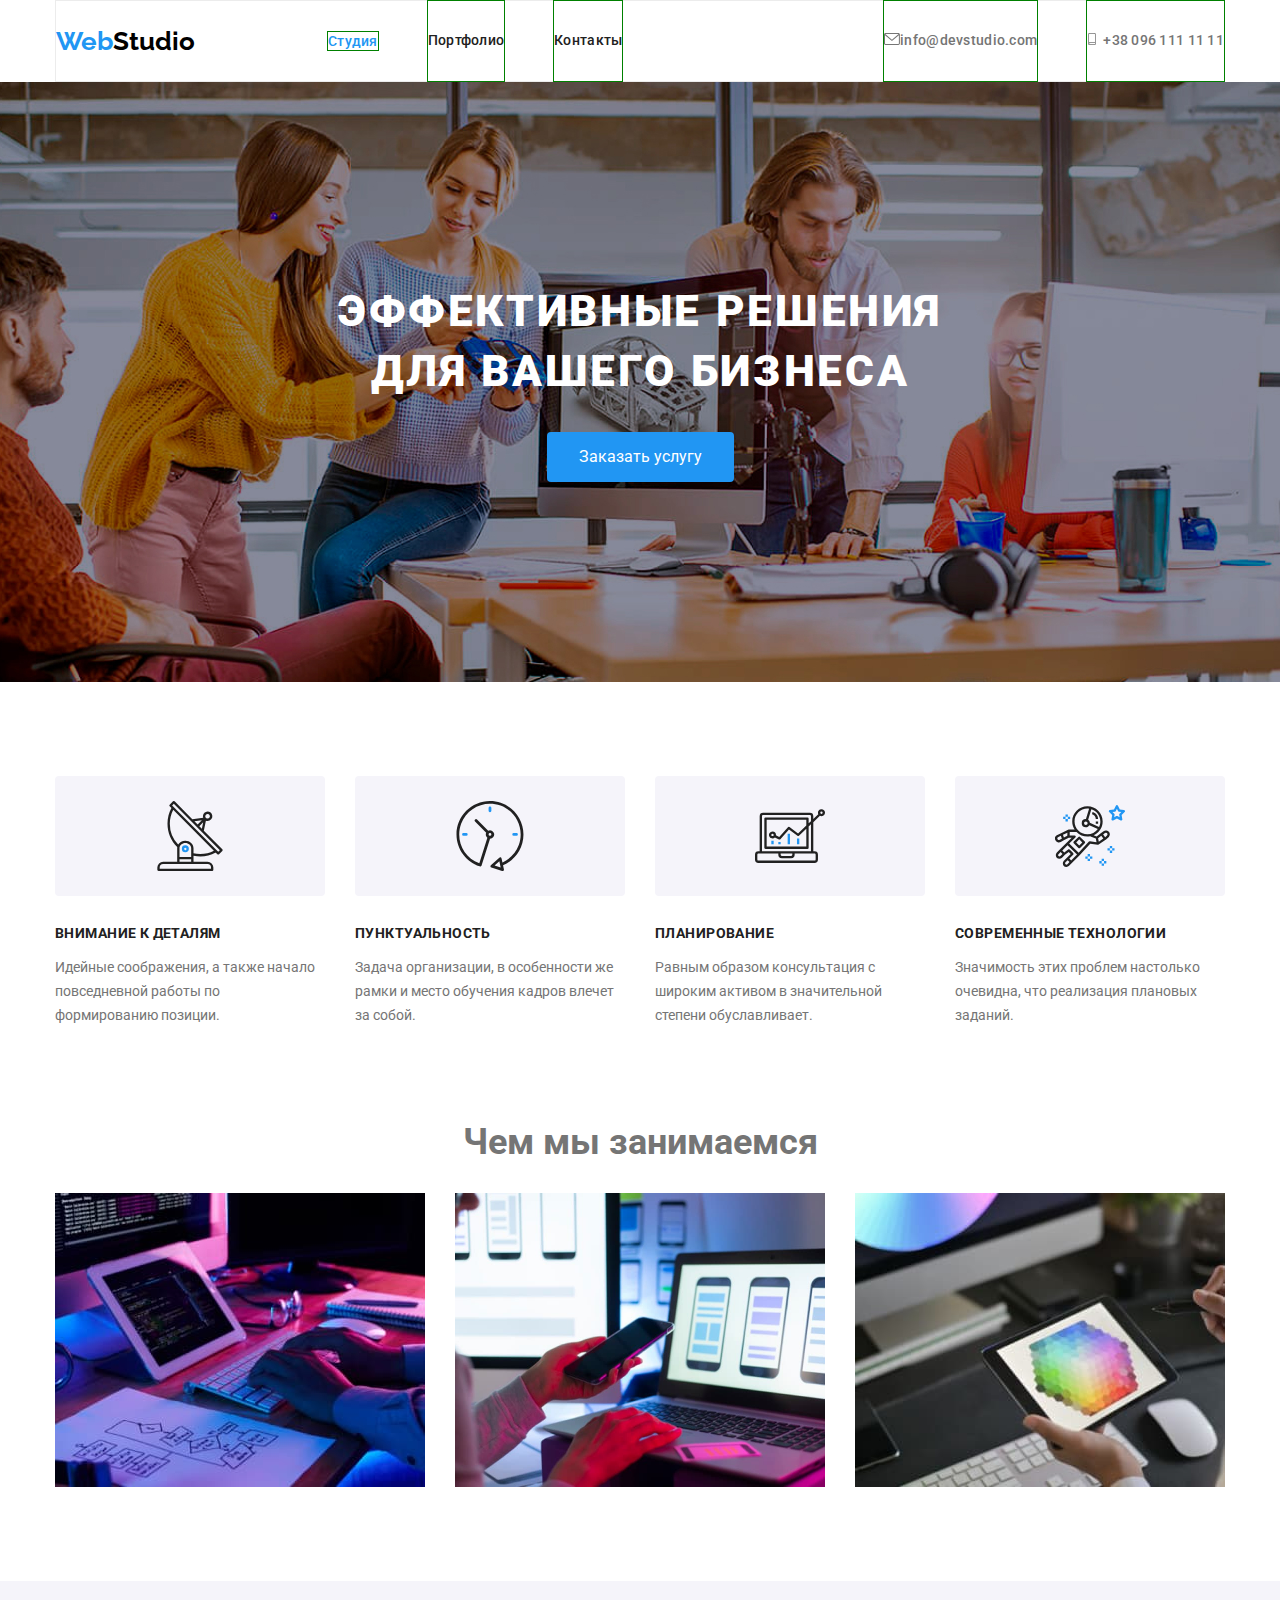
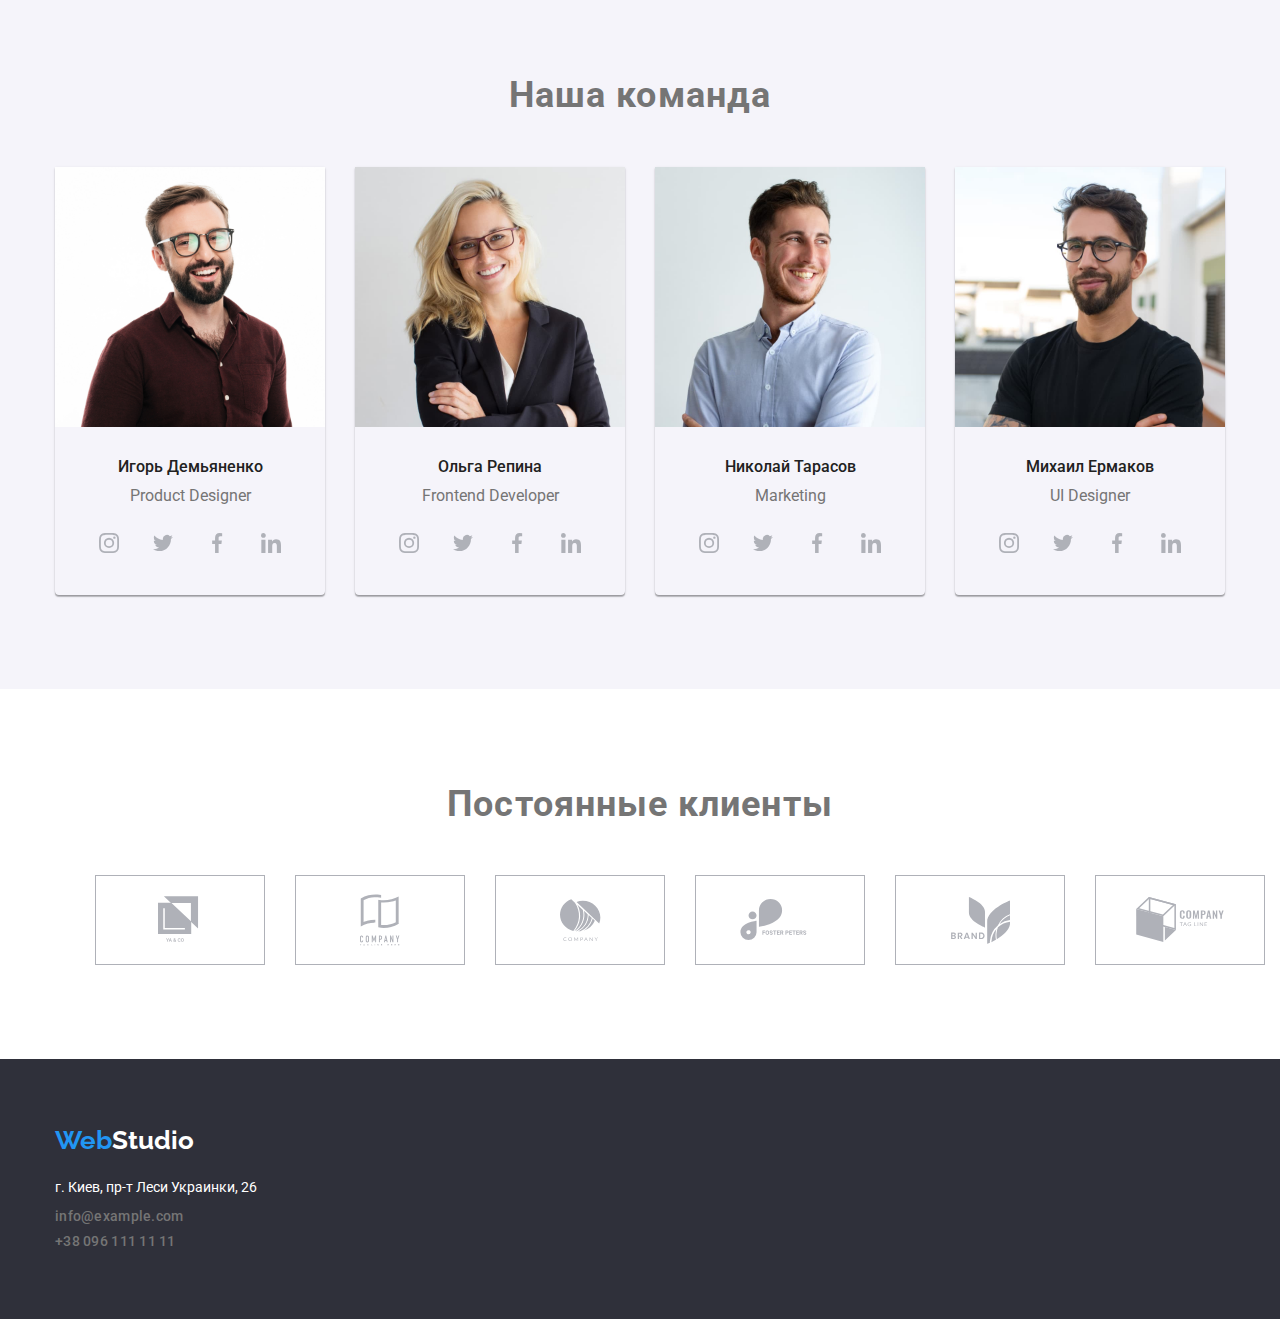
==== commit 78f64e5f: "add clients" ====
--- a/index.html
+++ b/index.html
@@ -4,20 +4,16 @@
     <meta charset="UTF-8">
     <meta name="viewport" content="width=device-width, initial-scale=1.0">
     <title>Студия</title>
-   
     <link rel="preconnect" href="https://fonts.gstatic.com">
     <link href="https://fonts.googleapis.com/css2?family=Raleway:wght@700&family=Roboto:wght@400;500;700;900&display=swap"
         rel="stylesheet">
-    <link rel="stylesheet" href="./css/normalize.css">
-    <link rel="stylesheet" href="./css/style.css"> 
+    <link rel="stylesheet" href="https://cdnjs.cloudflare.com/ajax/libs/modern-normalize/1.0.0/modern-normalize.min.css"/>
+    <link rel="stylesheet" href="./css/style.css">
     <link rel="stylesheet" href="./css/common.css">
 </head>
-<body>  
+<body>
     <div class="container">
-        
     <header class="header-back" >
-        
-            
     <nav>
         <div class="header-nav">
             <a class="linc-logo" href="WebStudio"> <span class="link-blue">Web</span><span class="link-black" >Studio</span> </a>
@@ -163,150 +159,218 @@
                    <img src="./images/hw4.jpg" width="370" alt="мужчина">
                    <h3 class="name" >Игорь Демьяненко</h3>
                    <p class="profession" >Product Designer</p>
-                   <div  class="sociall-box">
-                   <div class="team-box"> 
-                       <a href="">
-                    <svg class="team-icon"  width="20px" height="20px">
-                        <use href="./images/symbol-defs (1).svg#icon-instagram"></use>
-                    </svg>
-                </a>
-                  </div>  
-                  
-                  <div class="team-box"> 
-                      <a href="">
-                    <svg class="team-icon"  width="20px" height="20px">
-                        <use href="./images/symbol-defs (1).svg#icon-twitter"></use>
-                    </svg>
-                </a>
-                  </div>  
-                  <div class="team-box">
-                       <a href="">
-                    <svg class="team-icon"  width="20px" height="20px">
-                        <use href="./images/symbol-defs (1).svg#icon-facebook"></use>
-                    </svg>
-                    </a>
-                  </div>
-                  <div class="team-box"> 
-                      <a href="">
-                    <svg class="team-icon"  width="20px" height="20px">
-                        <use href="./images/symbol-defs (1).svg#icon-linkedin"></use>
-                    </svg>
-                </a>
-                  </div>
-                </div>
+                     <ul class="sociall-box">
+                         <li class="item-icon"><a class="link-icon" href=""> 
+                             <svg class="icon" width="20px" height="20px" > <use href="./images/symbol-defs (1).svg#icon-instagram" >
+
+                         </use>
+                         </svg>
+                        </a>
+                    
+                    </li>
+                
+                     <li class="item-icon" >
+                        <a class="link-icon" href=""> 
+                            <svg class="icon" width="20px" height="20px" > 
+                                <use href="./images/symbol-defs (1).svg#icon-twitter" ></use>
+
+                        </svg>
+
+                        </a>
+                    </li>
+                    <li class="item-icon"  >
+                    
+                        <a class="link-icon" href="">
+                            <svg class="icon" width="20px"  height="20px">
+                                  <use href="./images/symbol-defs (1).svg#icon-facebook" ></use>
+                            </svg>
+                        </a>
+                    </li>
+                    
+                <li class="item-icon" >
+                        <a class="link-icon"  href=""> 
+                            <svg class="icon" width="20px" height="20px">
+                                <use href="./images/symbol-defs (1).svg#icon-linkedin"></use>
+                            </svg>
+                        </a>
+                    </li>
+                    </ul>
                 </li>
                 <li class="team-card-item"  >
                    <img src="./images/hw5).jpg" width="370" alt="девушка">
                    <h3 class="name">Ольга Репина</h3>
                    <p class="profession" >Frontend Developer</p> 
-                   <div  class="sociall-box">
-                    <div class="team-box"> 
-                        <a href="">
-                     <svg class="team-icon"  width="20px" height="20px">
-                         <use href="./images/symbol-defs (1).svg#icon-instagram"></use>
-                     </svg>
-                    </a>
-                   </div>  
-                   
-                   <div class="team-box"> 
-                       <a href="">
-                     <svg class="team-icon"  width="20px" height="20px">
-                         <use href="./images/symbol-defs (1).svg#icon-twitter"></use>
-                     </svg>
-                    </a>
-                   </div> 
-                    <div class="team-box"> 
-                       <a href="">
-                     <svg class="team-icon"  width="20px" height="20px">
-                         <use href="./images/symbol-defs (1).svg#icon-facebook"></use>
-                     </svg>
-                    </a>
-                   </div>
-                   <div class="team-box">
-                        <a href="">
-                     <svg class="team-icon"  width="20px" height="20px">
-                         <use href="./images/symbol-defs (1).svg#icon-linkedin"></use>
-                     </svg>
-                    </a>
-                   </div>
-                 </div>
+                   <ul class="sociall-box">
+                    <li class="item-icon"><a class="link-icon" href=""> 
+                        <svg class="icon" width="20px" height="20px" > <use href="./images/symbol-defs (1).svg#icon-instagram" >
+
+                    </use>
+                    </svg>
+                   </a>
+               
+               </li>
+           
+                <li class="item-icon" >
+                   <a class="link-icon" href=""> 
+                       <svg class="icon" width="20px" height="20px" > 
+                           <use href="./images/symbol-defs (1).svg#icon-twitter" ></use>
+
+                   </svg>
+
+                   </a>
+               </li>
+               <li class="item-icon"  >
+               
+                   <a class="link-icon" href="">
+                       <svg class="icon" width="20px"  height="20px">
+                             <use href="./images/symbol-defs (1).svg#icon-facebook" ></use>
+                       </svg>
+                   </a>
+               </li>
+               
+           <li class="item-icon" >
+                   <a class="link-icon"  href=""> 
+                       <svg class="icon" width="20px" height="20px">
+                           <use href="./images/symbol-defs (1).svg#icon-linkedin"></use>
+                       </svg>
+                   </a>
+               </li>
+               </ul>
                 </li>
                 <li class="team-card-item"   >
                    <img src="./images/hw6.jpg" width="370" alt="мужчина">
                    <h3 class="name" >Николай Тарасов</h3>
                    <p class="profession" >Marketing</p> 
-                   <div  class="sociall-box">
-                    <div class="team-box"> 
-                        <a href="">
-                     <svg class="team-icon"  width="20px" height="20px">
-                         <use href="./images/symbol-defs (1).svg#icon-instagram"></use>
-                     </svg>
-                     </a>
-                   </div>  
-                   
-                   <div class="team-box">
-                        <a href="">
-                     <svg class="team-icon"  width="20px" height="20px">
-                         <use href="./images/symbol-defs (1).svg#icon-twitter"></use>
-                     </svg>
-                    </a>
-                   </div>  
-                   <div class="team-box"> 
-                       <a href="">
-                     <svg class="team-icon"  width="20px" height="20px">
-                         <use href="./images/symbol-defs (1).svg#icon-facebook"></use>
-                     </svg>
-                    </a>
-                   </div>
-                   <div class="team-box"> 
-                       <a href="">
-                     <svg class="team-icon"  width="20px" height="20px">
-                         <use href="./images/symbol-defs (1).svg#icon-linkedin"></use>
-                     </svg>
-                    </a>
-                   </div>
-                 </div>
+                   <ul class="sociall-box">
+                    <li class="item-icon"><a class="link-icon" href=""> 
+                        <svg class="icon" width="20px" height="20px" > <use href="./images/symbol-defs (1).svg#icon-instagram" >
+
+                    </use>
+                    </svg>
+                   </a>
+               
+               </li>
+           
+                <li class="item-icon" >
+                   <a class="link-icon" href=""> 
+                       <svg class="icon" width="20px" height="20px" > 
+                           <use href="./images/symbol-defs (1).svg#icon-twitter" ></use>
+
+                   </svg>
+
+                   </a>
+               </li>
+               <li class="item-icon"  >
+               
+                   <a class="link-icon" href="">
+                       <svg class="icon" width="20px"  height="20px">
+                             <use href="./images/symbol-defs (1).svg#icon-facebook" ></use>
+                       </svg>
+                   </a>
+               </li>
+               
+           <li class="item-icon" >
+                   <a class="link-icon"  href=""> 
+                       <svg class="icon" width="20px" height="20px">
+                           <use href="./images/symbol-defs (1).svg#icon-linkedin"></use>
+                       </svg>
+                   </a>
+               </li>
+               </ul>
                 </li>
                 <li class="team-card-item"  >
                    <img src="./images/hw7.jpg" width="370" alt="мужчина">
                    <h3 class="name" >Михаил Ермаков</h3>
                    <p class="profession" >UI Designer</p> 
-                   <div  class="sociall-box">
-                    <div class="team-box"> 
-                        <a href="">
-                     <svg class="team-icon"  width="20px" height="20px">
-                         <use href="./images/symbol-defs (1).svg#icon-instagram"></use>
-                     </svg>
-                    </a>
-                   </div>  
-                   
-                   <div class="team-box"> 
-                       <a href="">
-                     <svg class="team-icon"  width="20px" height="20px">
-                         <use href="./images/symbol-defs (1).svg#icon-twitter"></use>
-                     </svg>
-                    </a>
-                   </div>  
-                   <div class="team-box"> 
-                       <a href="">
-                     <svg class="team-icon"  width="20px" height="20px">
-                         <use href="./images/symbol-defs (1).svg#icon-facebook"></use>
-                     </svg>
-                    </a>
-                   </div>
-                   <div class="team-box">
-                       <a href="">
-                     <svg class="team-icon"  width="20px" height="20px">
-                         <use href="./images/symbol-defs (1).svg#icon-linkedin"></use>
-                     </svg>
-                    </a>
-                   </div>
-                 </div>
+                   <ul class="sociall-box">
+                    <li class="item-icon"><a class="link-icon" href=""> 
+                        <svg class="icon" width="20px" height="20px" > <use href="./images/symbol-defs (1).svg#icon-instagram" >
+
+                    </use>
+                    </svg>
+                   </a>
+               
+               </li>
+           
+                <li class="item-icon" >
+                   <a class="link-icon" href=""> 
+                       <svg class="icon" width="20px" height="20px" > 
+                           <use href="./images/symbol-defs (1).svg#icon-twitter" ></use>
+
+                   </svg>
+
+                   </a>
+               </li>
+               <li class="item-icon"  >
+               
+                   <a class="link-icon" href="">
+                       <svg class="icon" width="20px"  height="20px">
+                             <use href="./images/symbol-defs (1).svg#icon-facebook" ></use>
+                       </svg>
+                   </a>
+               </li>
+               
+           <li class="item-icon" >
+                   <a class="link-icon"  href=""> 
+                       <svg class="icon" width="20px" height="20px">
+                           <use href="./images/symbol-defs (1).svg#icon-linkedin"></use>
+                       </svg>
+                   </a>
+               </li>
+               </ul>
                 </li>
             
            </ul>
         </div>
         
+        </section> 
+        <section class="our-clients" >
+            <div class="container">
+            <h2 class="clients-title"  >Постоянные клиенты</h2> 
+            <ul class="clients-box" >
+                <li class="client-item" >
+                   <a class="client-link" href=""> 
+                       <svg class="client-logo" width="44.27" height="49.23" >
+                          <use href="./images/symbol-defs (1).svg#icon-logo-2"></use>
+                       </svg>
+                     </a> 
+                </li> 
+                <li class="client-item" >
+                    <a class="client-link" href=""> 
+                        <svg class="client-logo" width="40" height="52" >
+                           <use href="./images/symbol-defs (1).svg#icon-logo-1"></use>
+                        </svg>
+                      </a> 
+                 </li> 
+                 <li class="client-item" >
+                    <a class="client-link" href=""> 
+                        <svg class="client-logo" width="41" height="42.6" >
+                           <use href="./images/symbol-defs (1).svg#icon-logo--3"></use>
+                        </svg>
+                      </a> 
+                 </li> 
+                 <li class="client-item" >
+                    <a class="client-link" href=""> 
+                        <svg class="client-logo" width="79.66" height="42.02" >
+                           <use href="./images/symbol-defs (1).svg#icon-logo--4"></use>
+                        </svg>
+                      </a> 
+                 </li> <li class="client-item" >
+                    <a class="client-link" href=""> 
+                        <svg class="client-logo" width="59" height="47" >
+                           <use href="./images/symbol-defs (1).svg#icon-logo--5"></use>
+                        </svg>
+                      </a> 
+                 </li>
+                  <li class="client-item" >
+                    <a class="client-link" href=""> 
+                        <svg class="client-logo" width="88.48" height="45.44" >
+                           <use href="./images/symbol-defs (1).svg#icon-logo--6"></use>
+                        </svg>
+                      </a> 
+                 </li>
+            </ul>
+        </div>
         </section>
     
     </main> 
--- a/css/style.css
+++ b/css/style.css
@@ -10,6 +10,7 @@
  */
 body {
   font-family: 'Roboto', sans-serif;
+  color: #757575;
 }
 
 /* css-переменные. */
@@ -21,6 +22,7 @@
   --link-collor: #2196f3;
   --header-back: #ececec;
   --social-icon: #AFB1B8;
+  --team-back: #F5F4FA;
 
 }
 
@@ -44,6 +46,11 @@
   height: auto;
 }
 
+/* .link-icon .icon{
+  fill: var(--social-icon);
+} */
+
+
 .site-nav .item:last-child {
   margin-right: 0px;
 }
@@ -53,7 +60,7 @@
 }
 
 .link-black {
-  color: #000000;
+  color: black;
 }
 
 /*  Хедер сайта */
@@ -362,6 +369,7 @@
 .our-team {
   padding-top: 94px;
   padding-bottom: 94px;
+  background-color: var(--team-back) ;
 }
 
 .team-title {
@@ -427,39 +435,119 @@
 
 .sociall-box{
   display: flex;
-  justify-content: center;
-  margin-bottom: 30px;
-}
-
-.team-box{ 
+  align-items: center;
+  justify-content: center; 
+  padding-left: 0px;
+  margin-top: 16px;
+  margin-bottom: 30px ;
+} 
+
+/*  сначала дать цвет иконки на ссылку, а потом изменить ее при ховере */
+
+.link-icon{
   display: flex;
   width: 44px;
   height: 44px;
-  /* background-color: red; */
+  color: var(--social-icon);
+  /* background-color: blue; */
   align-items: center;
   justify-content: center;
   border-radius: 50%;
 }
 
-.team-box:hover,
-.team-box:focus{ 
+.item-icon:not(:first-child){
+  margin-left: 10px;
+}
+
+.link-icon:hover {
+  background-color: var(--link-collor);
+  color: var(--white-text-collor);
+}
+/* .icon{
+  fill: var( --social-icon)
+
+} */
+
+.icon{
+  fill: currentColor;
+}
+
+/* .link-icon{
+  width: 44px;
+  height: 44px;
+  color: #008000;
+  background-color: crimson;
+} */
+
+/* .icon{
+  fill: currentColor;
+} */
+
+.our-clients{
+  padding-top: 94px;
+  padding-bottom: 94px;
+}
+
+.clients-title{ 
   
-  background-color: var(--link-collor);
-}
-
-.team-box:not(:first-child){
-  margin-left: 10px;
-}
-
-.team-icon{
-  fill: var(--social-icon)
-}
-
-.team-icon:hover,
-.team-icon:focus{
-  fill: var(--white-text-collor);  
+  font-family: Roboto, sans-serif;
+  font-style: normal;
+  font-weight: bold;
+  font-size: 36px;
+  line-height: 42px;
+  text-align: center;
+  letter-spacing: 0.03em;
   
-}
+  margin-bottom: 50px;
+  margin-top: 0px; 
+}
+
+.clients-box{
+  display: flex;
+  margin-top: 0px; 
+  margin-bottom: 0px;
+} 
+
+.client-item{
+  width: 170px;
+  height: 90px;
+  
+}
+
+
+.client-item:not(:last-child){
+  margin-right: 30px;
+}
+
+
+.client-item{
+  display: flex;
+  align-items: center;
+  justify-content: center;
+  
+}
+
+
+.client-link{
+  display: flex;
+  width: 170px;
+  height: 90px;
+  align-items: center;
+  justify-content: center;
+  color: var(--social-icon);
+  border: 1px solid var(--social-icon)
+}
+
+.client-link:hover{
+  color: var(--link-collor);
+  border: 1px solid  var(--link-collor)
+}
+
+
+.client-logo{
+  fill: currentColor;
+}
+
 
 /* Подвал сайта  */
 .footer-back {
--- a/css/common.css
+++ b/css/common.css
@@ -17,7 +17,8 @@
 }
 
 a {
-  text-decoration: none;
+  text-decoration: none;  
+  /* color: white */
 }
 
 *,
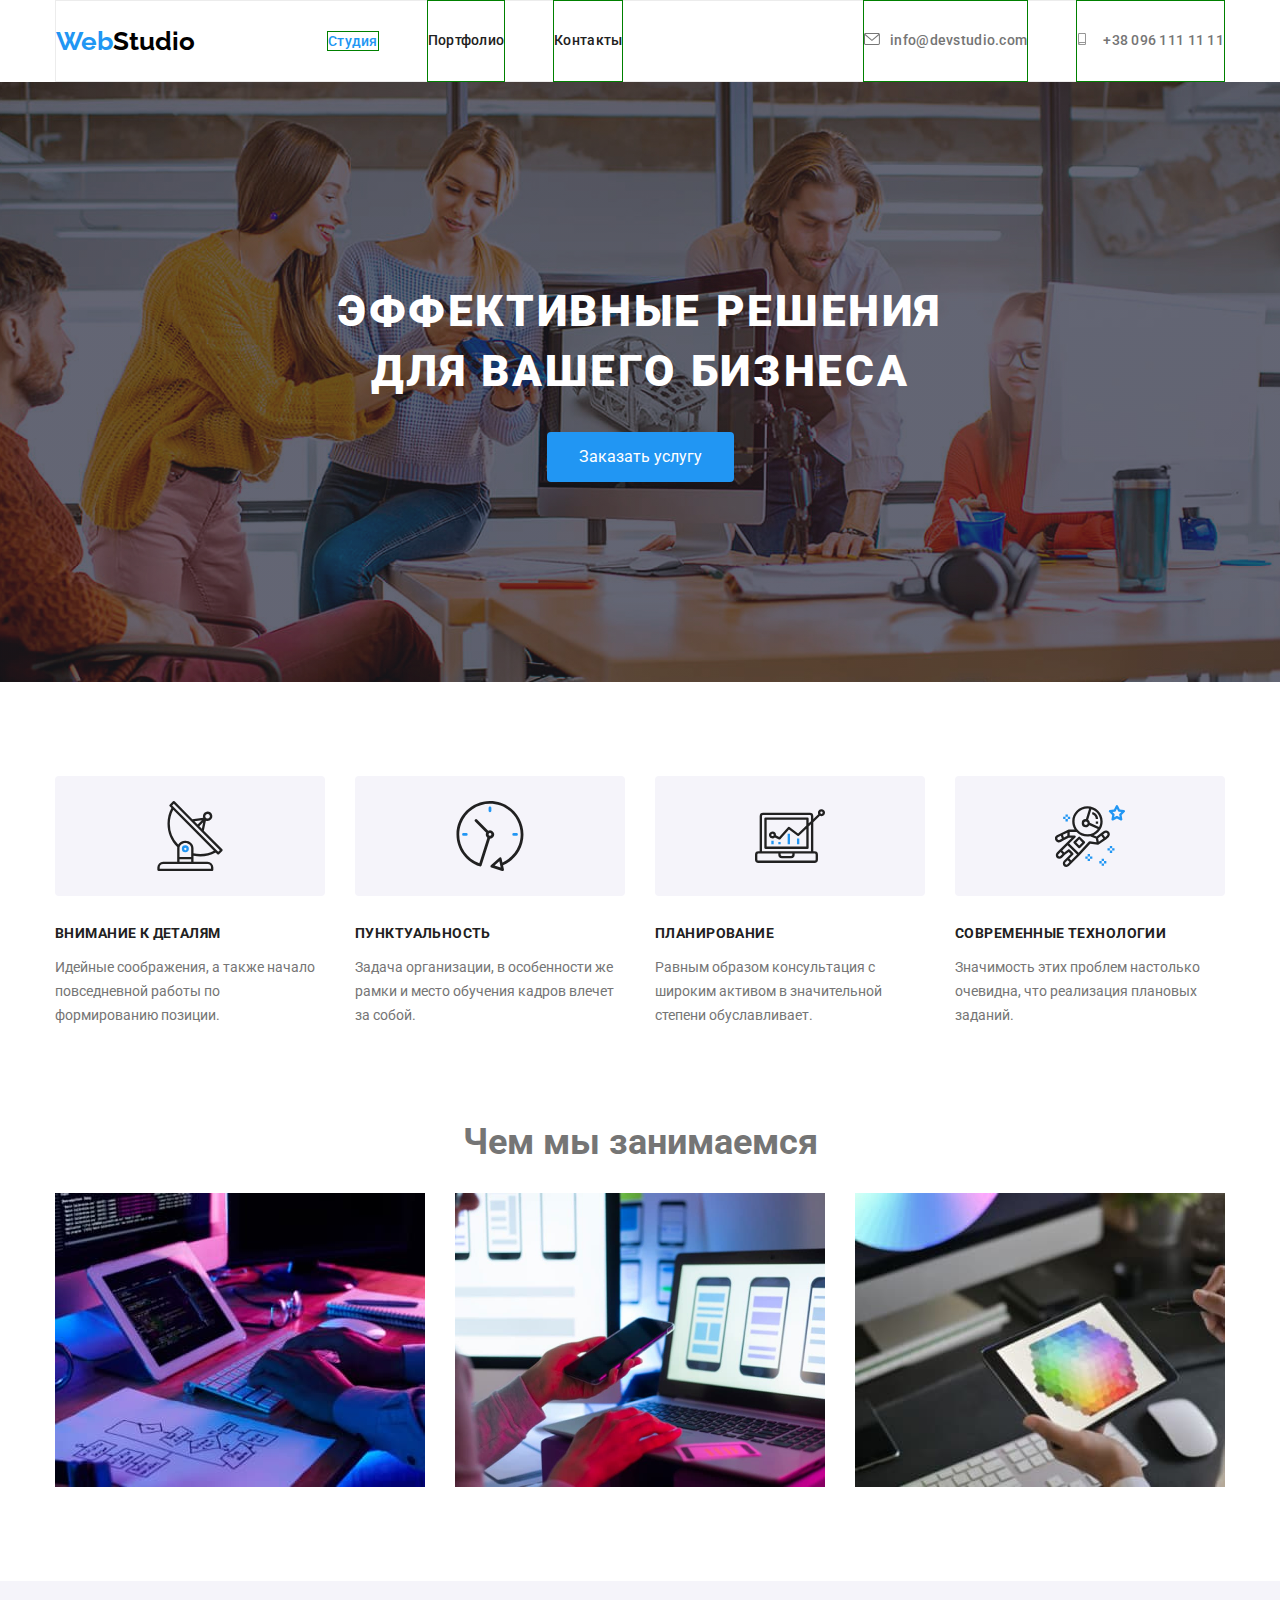
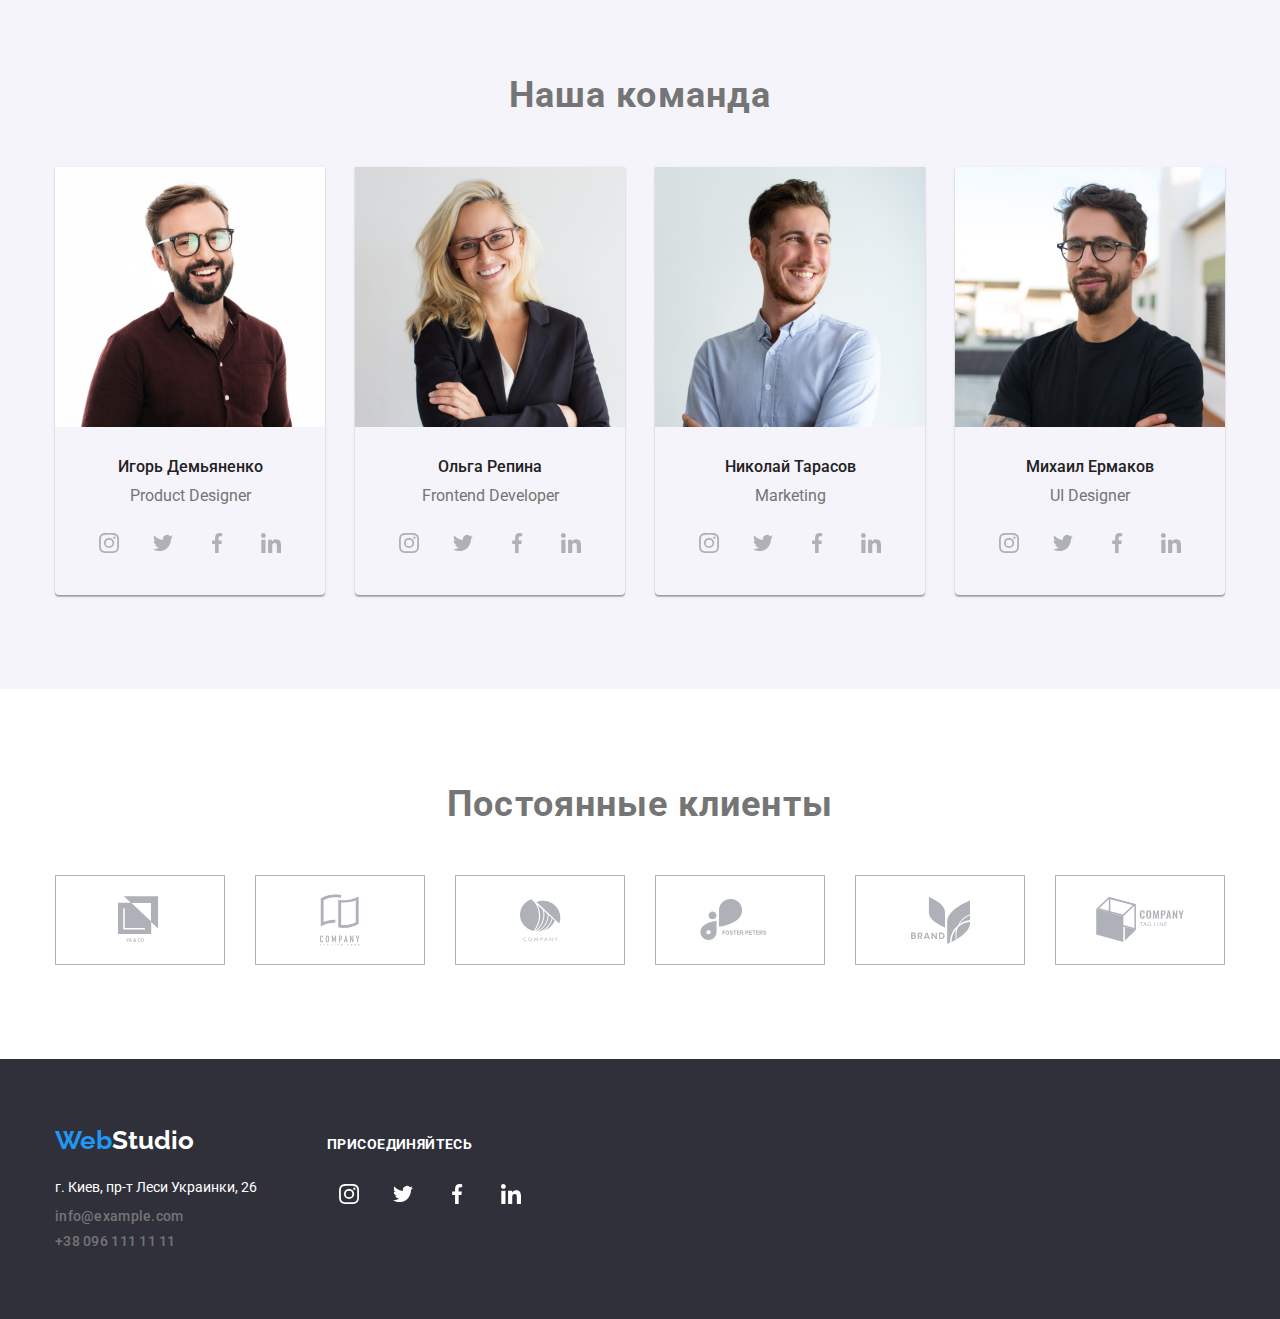
==== commit 8a3ec53a: "end first" ====
--- a/index.html
+++ b/index.html
@@ -376,8 +376,9 @@
     </main> 
    
 <footer class="footer-back" > 
-    <div class="container"> 
-       
+     <div  class="container" >
+    <div class="footer-all"> 
+       <div>
         <div class="footer-logo" >
     <a class="linc-logo" href="WebStudio"> <span class="footer-logo-blue" >Web</span><span class="footer-logo-white" >Studio</span> </a>
 </div> 
@@ -392,12 +393,46 @@
          </li> 
          <li>
             <a class="footer-nav-link" href="tel:+380961111111">+38 096 111 11 11</a></li>
-       </ul>
-
+       </ul> 
+       
     </address>
+</div> 
+</div>
+<div class="footer-sociall" >
+   <h3 class="footer-title" > ПРИСОЕДИНЯЙТЕСЬ</h3> 
+        <ul class="footer-box" >
+            <li class="footer-mark" >
+                <a class="footer-link"  href=""><svg class="footer-icon" width="20px" height="20px" >
+                   <use href="./images/symbol-defs (1).svg#icon-instagram" ></use>
+
+                </svg></a>
+            
+            </li> 
+            <li class="footer-mark" >
+                <a class="footer-link"  href=""><svg class="footer-icon" width="20px" height="20px" >
+                   <use href="./images/symbol-defs (1).svg#icon-twitter" ></use>
+
+                </svg></a>
+            
+            </li>
+             <li class="footer-mark" >
+                <a class="footer-link"  href=""><svg class="footer-icon" width="20px" height="20px" >
+                   <use href="./images/symbol-defs (1).svg#icon-facebook" ></use>
+
+                </svg></a>
+            
+            </li> 
+            <li class="footer-mark" >
+                <a class="footer-link"  href=""><svg class="footer-icon" width="20px" height="20px" >
+                   <use href="./images/symbol-defs (1).svg#icon-linkedin" ></use>
+
+                </svg></a>
+            
+            </li>
+        </ul>
 </div>
 </div>
-
+</div>
 
 </footer>
 
--- a/css/style.css
+++ b/css/style.css
@@ -23,7 +23,7 @@
   --header-back: #ececec;
   --social-icon: #AFB1B8;
   --team-back: #F5F4FA;
-
+   --back: rgba(255,255,255,0.1)
 }
 
 /* контейнер */
@@ -167,11 +167,11 @@
 .nav-icon {
   display: block;
   width: 16px;
-  height: 12px;
-  fill: var( --primary-text-color);
+  height: 12px; 
+  margin-right: 10px;
+  fill: var(--primary-text-color);
   /* fill: carrentColor; */
 }
-
 
 .nav-link{
   display: flex; 
@@ -185,8 +185,8 @@
 }
 
 
-.nav-icon :hover {
-  fill: var(--link-collor) ;
+.nav-icon{
+  fill: currentColor;
 }
 
   
@@ -213,13 +213,14 @@
 .hero {
   text-align: center; 
 }
- 
+
+
 .overlay {
   max-width: 1600px;
   height: 600px;
   margin-left: auto;
-  margin-right: auto;
-  background-image: url(../images/Img\ \(5\).jpg);
+  margin-right: auto;  
+  background-image: linear-gradient(to right,rgba(47, 48, 58, 0.4),rgba(47, 48, 58, 0.4)),  url(../images/Img\ \(5\).jpg);
   background-position: center;
   background-size: cover;
 }
@@ -506,6 +507,7 @@
   display: flex;
   margin-top: 0px; 
   margin-bottom: 0px;
+   padding-left: 0px;
 } 
 
 .client-item{
@@ -515,8 +517,8 @@
 }
 
 
-.client-item:not(:last-child){
-  margin-right: 30px;
+.client-item:not(:first-child){
+  margin-left: 30px;
 }
 
 
@@ -550,11 +552,18 @@
 
 
 /* Подвал сайта  */
+/* общее правило для всего футера */
+.footer-all{
+  display: flex;
+  align-items: baseline;
+  
+}
+
 .footer-back {
   padding-top: 6px;
   background-color: var(--footer-back);
 }
-
+/* футер лого и адрес */
 .footer-logo {
   display: block;
 }
@@ -628,6 +637,61 @@
   margin-top: 9px;
   margin-bottom: 9px;
 }
+/* футер бокс:присоединяйся и соц сети */
+
+.footer-box{
+  display: flex;
+  justify-content: center;
+  align-items: center;
+  margin-top: 0px;
+  margin-bottom: 0px;
+  padding-left: 0px;
+}
+
+.footer-sociall{
+  margin-left: 70px;
+}
+
+.footer-title{
+  margin-top: 0px;
+  margin-bottom: 20px;
+  font-family: Roboto, sans-serif;  
+  font-style: normal;
+  font-weight: bold;
+  font-size: 14px;
+  line-height: 16px; 
+  letter-spacing: 0.03em;
+  text-transform: uppercase;
+  color: var(--white-text-collor);
+}
+
+.footer-mark{
+  width: 44px;
+  height: 44px;
+
+}
+
+.footer-mark:not(:first-child){
+  margin-left: 10px;
+}
+
+.footer-link{
+  display: flex;
+  align-items: center; 
+  justify-content: center;
+  width: 44px;
+  height: 44px;
+  border-radius: 50%; 
+  
+}
+
+.footer-link:hover{
+  background-color: var(--link-collor) ;
+}
+
+.footer-icon{
+  fill: var(--white-text-collor) ;
+}
 
 /* кнопки в портфолио */
 .main-button-item {
